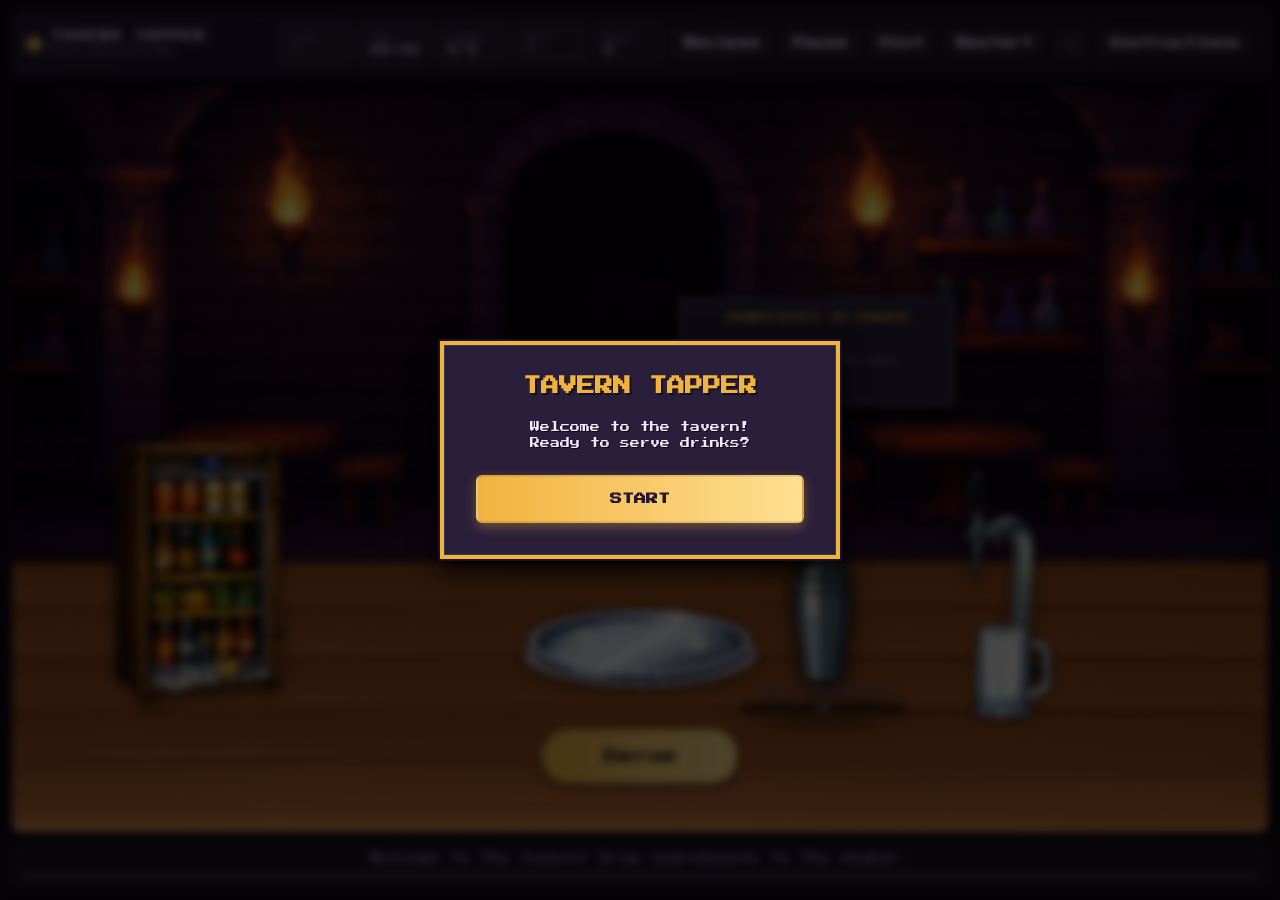
==== index.html @ f69bbafd "Ready to release - added button start" ====
<!doctype html>
<html lang="en">
<head>
  <meta charset="UTF-8">
  <meta name="viewport" content="width=device-width, initial-scale=1.0, maximum-scale=1.0, user-scalable=no, viewport-fit=cover">
  <meta name="theme-color" content="#1b1424">
  <meta name="apple-mobile-web-app-capable" content="yes">
  <meta name="apple-mobile-web-app-status-bar-style" content="black-translucent">
  <meta name="mobile-web-app-capable" content="yes">
  <meta name="apple-mobile-web-app-title" content="Tavern Tapper">
  <title>Tavern Tapper</title>
  <link rel="icon" type="image/png" href="./src/assets/icons/EmptyPintOfBeer.png">
  <link rel="manifest" href="./manifest.webmanifest">
  <link rel="stylesheet" href="./src/css/style.css">
</head>
<body>
  <!-- Správa o otočení obrazovky pre mobilné zariadenia -->
  <div class="orientation-message" id="orientation-message">
    <div class="orientation-message__content">
      <div class="orientation-message__icon">📱</div>
      <div class="orientation-message__text">Please rotate your device to landscape mode</div>
      <div class="orientation-message__subtext">This game is best played in landscape orientation</div>
    </div>
  </div>

  <div class="page">
    <header class="topbar">
      <div class="brand">
        <div class="brand__dot"></div>
        <div>
          <div class="brand__title">Tavern Tapper</div>
          <div class="brand__subtitle">Pixel bar rush PWA</div>
        </div>
      </div>
      <nav class="hud">
        <div class="hud__item">
          <div class="label">Level</div>
          <div id="hud-level" class="value">-</div>
        </div>
        <div class="hud__item">
          <div class="label">Time</div>
          <div id="hud-time" class="value">00:00</div>
        </div>
        <div class="hud__item">
          <div class="label">Orders</div>
          <div id="hud-orders" class="value">0/0</div>
        </div>
        <div class="hud__item">
          <div class="label">Best</div>
          <div id="hud-best" class="value">—</div>
        </div>
        <div class="hud__item">
          <div class="label">Runs</div>
          <div id="hud-runs" class="value">0</div>
        </div>
        <button id="btn-recipes" class="btn btn--ghost">Recipes</button>
        <button id="btn-pause" class="btn btn--ghost">Pause</button>
        <button id="btn-hint" class="btn btn--ghost">Hint</button>
        <button id="btn-reset" class="btn btn--ghost">Restart</button>
        <button id="btn-fullscreen" class="btn btn--ghost" title="Toggle Fullscreen">⛶</button>
        <button id="btn-instructions" class="btn btn--ghost">Instructions</button>
      </nav>
    </header>

    <main class="game-area">
      <!-- Tavern - hlavná herná scéna -->
      <section class="tavern">
        <div class="tavern__background" id="tavern-bg">
        </div>

        <!-- Vnútorná vrstva s pevnou veľkosťou (1280x720), škáluje sa podľa okna -->
        <div class="tavern__content">
          <div class="visitors" id="visitors-container">
          </div>

          <div class="bar-fridge-container">
            <img src="./src/assets/icons/barfridge.png" alt="Bar fridge" class="bar-fridge__icon" id="bar-fridge" draggable="false">
          </div>

          <div class="tray-container">
            <img src="./src/assets/icons/server.png" alt="Serving tray" class="tray__icon" id="serving-tray" draggable="false">
            <img src="" alt="" class="tray__drink" id="tray-drink" style="display:none" draggable="false">
          </div>

          <div class="shaker-container">
            <div class="shaker" id="shaker" 
                 ondrop="event.preventDefault(); handleDrop(event)" 
                 ondragover="event.preventDefault()"
                 draggable="false">
              <img src="./src/assets/icons/Shaker.png" alt="Shaker" class="shaker__icon" id="shaker-icon">
              <div class="shaker__label">Drop ingredients</div>
              <div class="shake-progress">
                <div class="shake-progress__bar" id="shake-progress-bar"></div>
                <div class="shake-progress__label" id="shake-progress-label">0%</div>
              </div>
            </div>
          </div>

          <div class="shaker-ingredients-panel" id="shaker-ingredients-panel">
            <div class="shaker-ingredients-panel__title">Ingredients in Shaker</div>
            <div class="shaker-ingredients-panel__content" id="shaker-content">
              <div class="shaker-ingredients-panel__empty">Drop ingredients here</div>
            </div>
          </div>

          <div class="beer-tap-container">
            <img src="./src/assets/icons/beerTap.png" alt="Beer tap" class="beer-tap__icon" id="beer-tap" draggable="false">
          </div>

          <div class="beer-glass-start">
            <img src="./src/assets/icons/EmptyPintOfBeer.png" alt="Beer glass" class="beer-tap__glass" id="beer-glass" data-state="empty">
          </div>

          <div class="controls-on-table">
            <button id="btn-serve" class="btn btn--primary controls-on-table__serve">Serve</button>
          </div>
        </div>
      </section>

      <!-- Modálne okno menu chladničky -->
      <div class="fridge-menu" id="fridge-menu" style="display: none;">
        <div class="fridge-menu__overlay"></div>
        <div class="fridge-menu__content">
          <div class="fridge-menu__header">
            <h2 class="fridge-menu__title">Bar Fridge</h2>
            <button class="fridge-menu__close" id="fridge-menu-close">×</button>
          </div>
          <div class="fridge-menu__grid" id="fridge-menu-grid">
          </div>
        </div>
      </div>

      <!-- Modálne okno receptov -->
      <div class="recipes-menu" id="recipes-menu" style="display: none;">
        <div class="recipes-menu__overlay"></div>
        <div class="recipes-menu__content">
          <div class="recipes-menu__header">
            <h2 class="recipes-menu__title">COCKTAIL RECIPES</h2>
            <button class="recipes-menu__close" id="recipes-menu-close">×</button>
          </div>
          <div class="recipes-menu__body">
            <div class="recipes-menu__list" id="recipes-menu-list">
            </div>
          </div>
        </div>
      </div>

      <!-- Modálne okno menu pauzy -->
      <div class="pause-menu" id="pause-menu" style="display: none;">
        <div class="pause-menu__overlay"></div>
        <div class="pause-menu__content">
          <div class="pause-menu__header">
            <h2 class="pause-menu__title">PAUSE MENU</h2>
            <button class="pause-menu__close" id="pause-menu-close">×</button>
          </div>
          <div class="pause-menu__body">
            <div class="pause-menu__section">
              <h3 class="pause-menu__section-title">Select Level</h3>
              <div class="pause-menu__levels" id="pause-menu-levels">
              </div>
            </div>
            <div class="pause-menu__actions">
              <button class="btn btn--primary" id="pause-menu-restart">Restart Level</button>
              <button class="btn btn--ghost" id="pause-menu-resume">Resume</button>
              <button class="btn btn--ghost" id="pause-menu-instructions">Instructions</button>
            </div>
          </div>
        </div>
      </div>

      <!-- Modálne okno víťazstva -->
      <div class="win-menu" id="win-menu" style="display: none;">
        <div class="win-menu__overlay"></div>
        <div class="win-menu__content">
          <div class="win-menu__header">
            <h2 class="win-menu__title">🎉 YOU WON!</h2>
          </div>
          <div class="win-menu__body">
            <div class="win-menu__message" id="win-menu-message">
              Total time: <span id="win-menu-time">00:00</span>
            </div>
            <div class="win-menu__actions">
              <button class="btn btn--primary" id="win-menu-restart">Restart</button>
            </div>
          </div>
        </div>
      </div>

      <!-- Modálne okno prehry -->
      <div class="lose-menu" id="lose-menu" style="display: none;">
        <div class="lose-menu__overlay"></div>
        <div class="lose-menu__content">
          <div class="lose-menu__header">
            <h2 class="lose-menu__title">💀 YOU LOST</h2>
          </div>
          <div class="lose-menu__body">
            <div class="lose-menu__message">
              Time's up! You didn't complete the level in time.
            </div>
            <div class="lose-menu__actions">
              <button class="btn btn--primary" id="lose-menu-restart">Restart</button>
            </div>
          </div>
        </div>
      </div>

      <!-- Modálne okno Start -->
      <div class="start-menu" id="start-menu" style="display: block;">
        <div class="start-menu__overlay"></div>
        <div class="start-menu__content">
          <div class="start-menu__header">
            <h2 class="start-menu__title" id="start-menu-title">TAVERN TAPPER</h2>
          </div>
          <div class="start-menu__body">
            <div class="start-menu__message" id="start-menu-message">
              Welcome to the tavern!<br>
              Ready to serve drinks?
            </div>
            <div class="start-menu__actions" id="start-menu-actions">
              <button class="btn btn--primary" id="start-menu-start">START</button>
            </div>
          </div>
        </div>
      </div>

      <!-- Modálne okno inštrukcií -->
      <div class="instructions-menu" id="instructions-menu" style="display: none;">
        <div class="instructions-menu__overlay"></div>
        <div class="instructions-menu__content">
          <div class="instructions-menu__header">
            <h2 class="instructions-menu__title">INSTRUCTIONS</h2>
            <button class="instructions-menu__close" id="instructions-menu-close">×</button>
          </div>
          <div class="instructions-menu__body">
            <div class="instructions-menu__section">
              <h3 class="instructions-menu__section-title">Game Description</h3>
              <p class="instructions-menu__text">
                Tavern Tapper is a pixel-art bartending game where you play as a bartender serving drinks to customers. 
                Your goal is to complete orders by mixing cocktails, pouring beer, and serving drinks within the time limit. 
                The game features multiple levels with increasing difficulty, each requiring you to serve a certain number of drinks.
              </p>
              <p class="instructions-menu__text">
                You'll progress through three levels per run: starting with difficulty 1, then difficulty 2, and finally difficulty 3. 
                Complete all three levels to win the game!
              </p>
            </div>
            
            <div class="instructions-menu__section">
              <h3 class="instructions-menu__section-title">How to Play</h3>
              
              <h4 class="instructions-menu__subsection-title">Basic Controls:</h4>
              <ul class="instructions-menu__list">
                <li><strong>Fridge:</strong> Click the fridge icon to open the ingredients menu</li>
                <li><strong>Add Ingredients:</strong> Click on an ingredient to add it to the shaker, or drag it to the shaker</li>
                <li><strong>Shake:</strong> Drag the shaker around to shake it. The speed and rotation change based on your movement</li>
                <li><strong>Serve:</strong> Click the "Serve" button when the drink is ready</li>
                <li><strong>Beer:</strong> Click the beer tap to fill the glass, then drag it to the tray</li>
                <li><strong>Hint:</strong> Click the "Hint" button to see a hint. Click again quickly to see the solution</li>
                <li><strong>Pause:</strong> Click "Pause" to pause the game and access the menu</li>
                <li><strong>Restart:</strong> Click "Restart" to start a new game from the beginning</li>
              </ul>
              
              <h4 class="instructions-menu__subsection-title">Game Mechanics:</h4>
              <ul class="instructions-menu__list">
                <li>Each level has a time limit and a target number of drinks to serve</li>
                <li>Customers will appear with orders. Complete their orders to progress</li>
                <li>For cocktails: Add ingredients to the shaker, shake it, then serve</li>
                <li>For beer: Fill the glass from the tap and place it on the serving tray</li>
                <li>Your best time for each level is tracked and displayed</li>
              </ul>
            </div>
            
            <div class="instructions-menu__section">
              <h3 class="instructions-menu__section-title">📱 Mobile Instructions</h3>
              <p class="instructions-menu__text">
                On mobile devices, you can tap and drag ingredients and the shaker just like on desktop. 
                The game is fully touch-optimized. Use your finger to drag the shaker around to shake cocktails, 
                and tap ingredients to add them to the shaker. All controls work with touch gestures.
              </p>
            </div>
            
            <div class="instructions-menu__section">
              <h3 class="instructions-menu__section-title">Tips & Strategies</h3>
              <ul class="instructions-menu__list">
                <li>Read the hints carefully - they tell you what ingredients are needed</li>
                <li>Shake the shaker vigorously for better results</li>
                <li>Pay attention to the order details in the speech bubble</li>
                <li>Use the "Recipes" button to see all available cocktail recipes</li>
                <li>Manage your time wisely - each level has a time limit</li>
                <li>Practice makes perfect - try to beat your best time!</li>
              </ul>
            </div>
            
            <div class="instructions-menu__section">
              <h3 class="instructions-menu__section-title">Game Menu</h3>
              <p class="instructions-menu__text">
                You can access the game menu at any time by clicking the "Pause" button. From the menu, you can:
              </p>
              <ul class="instructions-menu__list">
                <li>Select different levels to play</li>
                <li>Restart the current level</li>
                <li>Resume the game</li>
              </ul>
              <p class="instructions-menu__text">
                You can also restart the entire game at any time using the "Restart" button in the top bar, 
                which will start a new run from difficulty 1.
              </p>
            </div>
          </div>
        </div>
      </div>

      <!-- Status bar -->
      <div class="status-bar">
        <div class="status" id="status-line">Welcome to the tavern! Drag ingredients to the shaker.</div>
        <div class="progress">
          <div class="progress__bar" id="fill-progress" style="width:0%"></div>
        </div>
      </div>
    </main>

    <!-- Informačný panel (skrytý v hre, viditeľný pri tlači) -->
    <aside class="info-panel print-only">
      <h2>How to play</h2>
      <p>Drag ingredients from the table to the shaker. Shake the shaker to mix. Follow the orders shown in speech bubbles above customers. Rotate garnishes with R key or double tap. Adjust pour speed with the slider. Serve correct drinks before time runs out!</p>
      <p class="note">Touch tips: tap-and-hold to grab, shake button to mix, swipe on slider to change speed.</p>
      <div class="stats">
        <div>Runs played: <span id="stat-runs">0</span></div>
        <div>Unique tasks in cycle: <span id="stat-unique">0</span></div>
      </div>
    </aside>
  </div>

  <!-- Šablóny pre dynamické prvky -->
  <template id="visitor-template">
    <div class="visitor" style="left: 0; top: 0;">
      <div class="speech-bubble" data-order-id="">
        <div class="speech-bubble__content">
          <div class="speech-bubble__title"></div>
          <div class="speech-bubble__hint"></div>
          <div class="speech-bubble__timer"></div>
        </div>
      </div>
      <div class="visitor__avatar">
        <img class="visitor__img" src="" alt="">
      </div>
    </div>
  </template>

  <template id="ingredient-chip">
    <div class="ingredient-on-table" draggable="true">
    </div>
  </template>

  <audio id="background-music" loop preload="auto">
    <source src="./src/assets/background-music.mp3" type="audio/mpeg">
  </audio>

  <script type="module" src="./src/js/main.js"></script>
  <script>
    if ('serviceWorker' in navigator) {
      window.addEventListener('load', () => {
        navigator.serviceWorker.register('./service-worker.js');
      });
    }
  </script>
</body>
</html>
---- src/css/style.css ----
@import url('https://fonts.googleapis.com/css2?family=Press+Start+2P&family=Inter:wght@400;600&display=swap');

html, body {
  height: 100%;
  margin: 0;
  padding: 0;
  overflow: hidden;
  -webkit-overflow-scrolling: touch;
  touch-action: manipulation;
  position: fixed;
  width: 100%;
  height: 100%;
}

html:fullscreen,
html:-webkit-full-screen,
html:-moz-full-screen,
html:-ms-fullscreen {
  width: 100%;
  height: 100%;
  overflow: hidden;
}

body:fullscreen,
body:-webkit-full-screen,
body:-moz-full-screen,
body:-ms-fullscreen {
  width: 100%;
  height: 100%;
  overflow: hidden;
}

:root {
  --bg: #0f0a14;
  --panel: #1b1424;
  --accent: #f1b33f;
  --accent-2: #6dd3ff;
  --text: #f3e6ff;
  --muted: #9c88b8;
  --danger: #ff6b7a;
  --success: #7bd88f;
  --border: rgba(255,255,255,0.08);
  color-scheme: dark;
}

* { 
  box-sizing: border-box;
  -webkit-tap-highlight-color: transparent;
}

*:not(input):not(textarea) {
  user-select: none;
  -webkit-user-select: none;
  -moz-user-select: none;
  -ms-user-select: none;
}

body {
  margin: 0;
  font-family: 'Inter', system-ui, -apple-system, sans-serif;
  color: var(--text);
  background-color: var(--bg);
  min-height: 100vh;
  position: relative;
  overflow-x: hidden;
}

.page {
  max-width: 100vw;
  margin: 0;
  padding: 12px;
  min-height: 100vh;
  max-height: 100vh;
  display: flex;
  flex-direction: column;
  overflow: hidden;
}

.topbar {
  display: flex;
  justify-content: space-between;
  align-items: center;
  gap: 12px;
  padding: 10px 14px;
  background: linear-gradient(90deg, #24182f, #1a1222);
  border: 2px solid var(--border);
  border-radius: 8px;
  box-shadow: 0 4px 12px rgba(0,0,0,0.5);
  margin-bottom: 12px;
  flex-wrap: wrap;
  z-index: 100;
  position: relative;
}

.brand {
  display: flex;
  align-items: center;
  gap: 10px;
  font-family: 'Press Start 2P', cursive;
  font-size: 11px;
  text-transform: uppercase;
  letter-spacing: 1px;
}

.brand__dot {
  width: 12px;
  height: 12px;
  background: linear-gradient(145deg, var(--accent), #ffdf91);
  box-shadow: 0 0 8px rgba(241, 179, 63, 0.9);
  border-radius: 3px;
  image-rendering: pixelated;
}

.brand__subtitle {
  font-family: 'Inter', sans-serif;
  font-size: 10px;
  color: var(--muted);
  margin-top: 2px;
}

.hud {
  display: flex;
  align-items: center;
  gap: 8px;
  flex-wrap: wrap;
}

.hud__item {
  padding: 6px 8px;
  background: rgba(255,255,255,0.04);
  border: 2px solid var(--border);
  border-radius: 6px;
  min-width: 70px;
}

.label {
  font-size: 9px;
  color: var(--muted);
  text-transform: uppercase;
}

.value {
  font-family: 'Press Start 2P', cursive;
  font-size: 10px;
  margin-top: 2px;
}

.btn {
  border: 2px solid var(--border);
  background: rgba(255,255,255,0.06);
  color: var(--text);
  padding: 6px 10px;
  border-radius: 6px;
  cursor: pointer;
  font-weight: 600;
  font-size: 11px;
  transition: transform 100ms ease, box-shadow 100ms ease, border 100ms ease;
  image-rendering: pixelated;
  font-family: 'Press Start 2P', cursive;
}

.btn:hover { transform: translateY(-1px); border-color: rgba(241,179,63,0.6); }
.btn:active { transform: translateY(0); }

.btn--primary {
  background: linear-gradient(90deg, #f1b33f, #ffdf91);
  color: #24182f;
  border-color: rgba(0,0,0,0.1);
  box-shadow: 0 4px 12px rgba(241, 179, 63, 0.35);
}

.btn--ghost {
  background: rgba(255,255,255,0.04);
}

.btn--small {
  padding: 4px 8px;
  font-size: 9px;
}

/* Herná oblasť */
.game-area {
  flex: 1;
  display: flex;
  flex-direction: column;
  gap: 12px;
  min-height: 0;
  overflow: hidden;
}

/* Tavern - hlavný kontajner, obsahuje hernú scénu */
.tavern {
  position: relative;
  min-height: 500px;
  background: transparent;
  border-radius: 8px;
  overflow: hidden;
  flex: 1;
  width: 100%;
  max-width: 100%;
  min-height: 0;
  display: flex;
  justify-content: center;
  align-items: flex-start;
}

/* Vnútorná vrstva s pevnou veľkosťou hry (1280x720), ktorá sa škáluje podľa okna */
.tavern__content {
  position: absolute;
  top: 0;
  left: 50%;
  width: 1280px;
  height: 720px;
  transform: translateX(-50%) scale(1);
  transform-origin: top center;
  z-index: 5;
}

.tavern__background {
  position: absolute;
  inset: 0;
  background-image: url('../assets/background/tavern-bg.png');
  background-size: cover;
  background-position: center;
  opacity: 1;
  z-index: 0;
  border-radius: 8px;
  background-repeat: no-repeat;
}


/* Návštevníci s dialógovými oknami */
.visitors {
  position: relative;
  z-index: 5;
  display: flex;
  justify-content: space-around;
  align-items: flex-start;
  padding: 20px;
  height: 100%;
  min-height: 200px;
}

.visitor {
  position: absolute;
  display: flex;
  flex-direction: column;
  align-items: center;
  gap: 8px;
  left: 50% !important;
  animation: visitor-enter 1.2s ease-out forwards;
  max-width: 100%;
  box-sizing: border-box;
  transform-origin: center bottom;
  overflow: visible;
}

@media (max-width: 768px) {
  .visitor {
    animation: visitor-enter-mobile 1.2s ease-out forwards;
  }
  
  .visitor[style*="transform"]:not([data-animating="true"]) {
    animation: none;
  }
}

.visitor__avatar {
  margin-top: 6px;
  order: 2;
}

.visitor .speech-bubble {
  position: absolute;
  bottom: auto;
  left: auto;
  transform: none;
  order: 1;
}

.visitor__img {
  width: clamp(200px, 25vw, 380px);
  height: clamp(200px, 25vw, 380px);
  max-width: 100%;
  max-height: 100%;
  object-fit: contain;
  image-rendering: pixelated;
  image-rendering: -moz-crisp-edges;
  image-rendering: crisp-edges;
  filter: drop-shadow(0 6px 12px rgba(0,0,0,0.8));
}

@keyframes visitor-enter {
  from {
    opacity: 0.2;
    transform: translateX(-50%) translateY(-100%) scale(0.3);
    filter: brightness(0.2);
  }
  to {
    opacity: 1;
    transform: translateX(-50%) translateY(0) scale(1);
    filter: brightness(1);
  }
}

@keyframes visitor-enter-mobile {
  from {
    opacity: 0.2;
    transform: translateX(-50%) translateY(-100%) scale(0.3);
    filter: brightness(0.2);
  }
  to {
    opacity: 1;
    transform: translateX(-50%) translateY(0) scale(1);
    filter: brightness(1);
  }
}

/* Dialógové okno s objednávkou */
.speech-bubble {
  position: absolute;
  bottom: 70%;
  left: 10%;
  right: auto;
  transform: none;
  background: #2a1f3a;
  border: 3px solid #4a3f5a;
  border-radius: 0;
  padding: clamp(8px, 1.5vw, 12px);
  min-width: clamp(120px, 30vw, 280px);
  max-width: clamp(140px, 50vw, 400px);
  width: auto;
  box-shadow: 
    0 0 0 2px #1a1222,
    inset 0 0 0 1px rgba(255,255,255,0.1),
    0 8px 16px rgba(0,0,0,0.8);
  z-index: 20;
  image-rendering: pixelated;
  font-family: 'Press Start 2P', cursive;
  white-space: normal;
}

.speech-bubble__content {
  position: relative;
  z-index: 1;
}

.speech-bubble__title {
  font-size: clamp(5px, 1.2vw, 9px);
  color: var(--accent);
  text-align: center;
  margin-bottom: clamp(6px, 1.5vh, 10px);
  text-transform: uppercase;
  text-shadow: 2px 2px 0 rgba(0,0,0,0.5);
}

.speech-bubble__hint {
  color: var(--muted);
  font-size: clamp(4px, 1vw, 7px);
  text-align: center;
  margin-bottom: clamp(4px, 1vh, 8px);
  line-height: 1.4;
}

.speech-bubble__timer {
  display: none;
  font-size: clamp(4px, 1vw, 7px);
  color: var(--danger);
  text-align: center;
  margin-top: clamp(4px, 1vh, 8px);
  padding-top: clamp(4px, 1vh, 8px);
  border-top: 1px solid rgba(255,255,255,0.1);
  line-height: 1.4;
  text-shadow: 1px 1px 0 rgba(0,0,0,0.5);
}

.speech-bubble.active {
  border-color: var(--accent);
  box-shadow: 
    0 0 0 2px #1a1222,
    inset 0 0 0 1px rgba(241,179,63,0.2),
    0 0 16px rgba(241, 179, 63, 0.5),
    0 6px 12px rgba(0,0,0,0.7);
  animation: pulse 1.5s ease-in-out infinite;
}

.speech-bubble.served {
  border-color: var(--success);
  opacity: 0.7;
}

.speech-bubble.expired {
  border-color: var(--danger);
  opacity: 0.5;
}

@keyframes pulse {
  0%, 100% { transform: scale(1); }
  50% { transform: scale(1.03); }
}

.ingredients-on-table {
  display: none;
}

/* Chladnička na bare */
.bar-fridge-container {
  position: absolute;
  bottom: 60px;
  left: 80px;
  z-index: 15;
  cursor: pointer;
  transition: transform 150ms ease;
}

.bar-fridge-container:hover {
  transform: scale(1.05);
}

.bar-fridge__icon {
  width: clamp(80px, 18vw, 220px);
  height: auto;
  image-rendering: pixelated;
  image-rendering: -moz-crisp-edges;
  image-rendering: crisp-edges;
  filter: drop-shadow(0 4px 8px rgba(0,0,0,0.6));
}

/* Modálne okno menu chladničky */
.fridge-menu {
  position: fixed;
  inset: 0;
  z-index: 1000;
  display: none;
  pointer-events: none;
}

.fridge-menu__overlay {
  position: absolute;
  top: 0;
  left: 0;
  width: 500px;
  height: 100%;
  background: rgba(0, 0, 0, 0.3);
  backdrop-filter: none;
  pointer-events: auto;
}

.fridge-menu__content {
  position: absolute;
  top: 50%;
  left: 40px;
  transform: translateY(-50%);
  background: #2a1f3a;
  border: 4px solid #4a3f5a;
  border-radius: 0;
  padding: 16px;
  width: 400px;
  max-height: 75vh;
  overflow-y: auto;
  overflow-x: visible;
  box-shadow: 
    0 0 0 2px #1a1222,
    inset 0 0 0 1px rgba(255,255,255,0.1),
    0 12px 24px rgba(0,0,0,0.9);
  image-rendering: pixelated;
  font-family: 'Press Start 2P', cursive;
  pointer-events: auto;
}

.fridge-menu__header {
  display: flex;
  justify-content: space-between;
  align-items: center;
  margin-bottom: 20px;
  padding-bottom: 12px;
  border-bottom: 3px solid #4a3f5a;
}

.fridge-menu__title {
  font-size: 14px;
  color: var(--accent);
  text-transform: uppercase;
  text-shadow: 2px 2px 0 rgba(0,0,0,0.5);
  margin: 0;
}

.fridge-menu__close {
  width: 32px;
  height: 32px;
  background: var(--danger);
  border: 2px solid #1a1222;
  border-radius: 0;
  color: white;
  font-size: 20px;
  font-family: 'Press Start 2P', cursive;
  cursor: pointer;
  display: flex;
  align-items: center;
  justify-content: center;
  transition: transform 100ms ease;
}

.fridge-menu__close:hover {
  transform: scale(1.1);
}

.fridge-menu__grid {
  display: grid;
  grid-template-columns: repeat(2, 1fr);
  gap: 12px;
  padding: 10px 0;
}

.fridge-menu__item {
  display: flex;
  flex-direction: column;
  align-items: center;
  gap: 6px;
  padding: 10px;
  background: rgba(0,0,0,0.4);
  border: 2px solid rgba(255,255,255,0.1);
  border-radius: 4px;
  cursor: grab;
  transition: transform 150ms ease, border-color 150ms ease;
  image-rendering: pixelated;
}

.fridge-menu__item:hover {
  transform: translateY(-4px) scale(1.05);
  border-color: rgba(241,179,63,0.6);
  background: rgba(0,0,0,0.6);
}

.fridge-menu__item:active {
  cursor: grabbing;
}

.fridge-menu__item.dragging {
  z-index: 3000 !important;
  opacity: 0.9;
  transform: scale(1.1);
  filter: drop-shadow(0 8px 16px rgba(0,0,0,0.8));
  will-change: transform, left, top;
}

.fridge-menu__item img {
  width: 56px;
  height: 56px;
  object-fit: contain;
  image-rendering: pixelated;
  image-rendering: -moz-crisp-edges;
  image-rendering: crisp-edges;
  filter: drop-shadow(0 2px 4px rgba(0,0,0,0.6));
  pointer-events: none;
}

.fridge-menu__item-label {
  font-size: 8px;
  color: var(--text);
  text-align: center;
  text-shadow: 1px 1px 0 rgba(0,0,0,0.9);
  line-height: 1.3;
}

/* Modálne okno menu pauzy */
.pause-menu {
  position: fixed;
  inset: 0;
  z-index: 2000;
  display: none;
  pointer-events: none;
}

.pause-menu__overlay {
  position: absolute;
  inset: 0;
  background: rgba(0, 0, 0, 0.7);
  backdrop-filter: blur(4px);
  pointer-events: auto;
}

.pause-menu__content {
  position: absolute;
  top: 50%;
  left: 50%;
  transform: translate(-50%, -50%);
  background: #2a1f3a;
  border: 4px solid #4a3f5a;
  border-radius: 0;
  padding: 24px;
  min-width: 500px;
  max-width: 600px;
  max-height: 80vh;
  overflow-y: auto;
  box-shadow: 
    0 0 0 2px #1a1222,
    inset 0 0 0 1px rgba(255,255,255,0.1),
    0 12px 24px rgba(0,0,0,0.9);
  image-rendering: pixelated;
  font-family: 'Press Start 2P', cursive;
  pointer-events: auto;
}

.pause-menu__header {
  display: flex;
  justify-content: space-between;
  align-items: center;
  margin-bottom: 20px;
  padding-bottom: 12px;
  border-bottom: 3px solid #4a3f5a;
}

.pause-menu__title {
  font-size: 16px;
  color: var(--accent);
  text-transform: uppercase;
  text-shadow: 2px 2px 0 rgba(0,0,0,0.5);
  margin: 0;
}

.pause-menu__close {
  width: 32px;
  height: 32px;
  background: var(--danger);
  border: 2px solid #1a1222;
  border-radius: 0;
  color: white;
  font-size: 20px;
  font-family: 'Press Start 2P', cursive;
  cursor: pointer;
  display: flex;
  align-items: center;
  justify-content: center;
  transition: transform 100ms ease;
}

.pause-menu__close:hover {
  transform: scale(1.1);
}

.pause-menu__body {
  display: flex;
  flex-direction: column;
  gap: 24px;
}

.pause-menu__section {
  display: flex;
  flex-direction: column;
  gap: 12px;
}

.pause-menu__section-title {
  font-size: 10px;
  color: var(--muted);
  text-transform: uppercase;
  margin: 0;
  text-shadow: 1px 1px 0 rgba(0,0,0,0.5);
}

.pause-menu__levels {
  display: flex;
  flex-direction: column;
  gap: 8px;
  max-height: 300px;
  overflow-y: auto;
  padding-right: 8px;
}

.pause-menu__level-btn {
  padding: 10px 16px;
  background: rgba(0,0,0,0.4);
  border: 2px solid rgba(255,255,255,0.1);
  border-radius: 0;
  color: var(--text);
  font-family: 'Press Start 2P', cursive;
  font-size: 9px;
  text-align: left;
  cursor: pointer;
  transition: transform 150ms ease, border-color 150ms ease, background 150ms ease;
  text-shadow: 1px 1px 0 rgba(0,0,0,0.8);
}

.pause-menu__level-btn:hover {
  transform: translateX(4px);
  border-color: rgba(241,179,63,0.6);
  background: rgba(0,0,0,0.6);
}

.pause-menu__level-btn--active {
  border-color: var(--accent);
  background: rgba(241,179,63,0.2);
  color: var(--accent);
}

.pause-menu__actions {
  display: flex;
  flex-direction: column;
  gap: 12px;
  padding-top: 12px;
  border-top: 2px solid rgba(255,255,255,0.1);
}

.pause-menu__actions .btn {
  width: 100%;
  padding: 12px;
  font-size: 10px;
}

/* Modálne okno víťazstva */
.win-menu {
  position: fixed;
  inset: 0;
  z-index: 2000;
  display: none;
  pointer-events: none;
}

.win-menu__overlay {
  position: absolute;
  inset: 0;
  background: rgba(0, 0, 0, 0.7);
  backdrop-filter: blur(4px);
  pointer-events: auto;
}

.win-menu__content {
  position: absolute;
  top: 50%;
  left: 50%;
  transform: translate(-50%, -50%);
  background: #2a1f3a;
  border: 4px solid var(--success);
  border-radius: 0;
  padding: 32px;
  min-width: 400px;
  max-width: 500px;
  box-shadow: 
    0 0 0 2px #1a1222,
    inset 0 0 0 1px rgba(255,255,255,0.1),
    0 12px 24px rgba(0,0,0,0.9);
  image-rendering: pixelated;
  font-family: 'Press Start 2P', cursive;
  pointer-events: auto;
  text-align: center;
}

.win-menu__header {
  margin-bottom: 24px;
}

.win-menu__title {
  font-size: 18px;
  color: var(--success);
  text-transform: uppercase;
  text-shadow: 2px 2px 0 rgba(0,0,0,0.5);
  margin: 0;
}

.win-menu__body {
  display: flex;
  flex-direction: column;
  gap: 24px;
}

.win-menu__message {
  font-size: 12px;
  color: var(--text);
  text-shadow: 1px 1px 0 rgba(0,0,0,0.8);
}

.win-menu__message span {
  color: var(--accent);
  font-size: 14px;
}

.win-menu__actions {
  display: flex;
  justify-content: center;
}

.win-menu__actions .btn {
  padding: 12px 32px;
  font-size: 10px;
}

/* Modálne okno prehry */
.lose-menu {
  position: fixed;
  inset: 0;
  z-index: 2000;
  display: none;
  pointer-events: none;
}

.lose-menu__overlay {
  position: absolute;
  inset: 0;
  background: rgba(0, 0, 0, 0.7);
  backdrop-filter: blur(4px);
  pointer-events: auto;
}

.lose-menu__content {
  position: absolute;
  top: 50%;
  left: 50%;
  transform: translate(-50%, -50%);
  background: #2a1f3a;
  border: 4px solid var(--danger);
  border-radius: 0;
  padding: 32px;
  min-width: 400px;
  max-width: 500px;
  box-shadow: 
    0 0 0 2px #1a1222,
    inset 0 0 0 1px rgba(255,255,255,0.1),
    0 12px 24px rgba(0,0,0,0.9);
  image-rendering: pixelated;
  font-family: 'Press Start 2P', cursive;
  pointer-events: auto;
  text-align: center;
}

.lose-menu__header {
  margin-bottom: 24px;
}

.lose-menu__title {
  font-size: 18px;
  color: var(--danger);
  text-transform: uppercase;
  text-shadow: 2px 2px 0 rgba(0,0,0,0.5);
  margin: 0;
}

.lose-menu__body {
  display: flex;
  flex-direction: column;
  gap: 24px;
}

.lose-menu__message {
  font-size: 10px;
  color: var(--text);
  text-shadow: 1px 1px 0 rgba(0,0,0,0.8);
  line-height: 1.6;
}

.lose-menu__actions {
  display: flex;
  justify-content: center;
}

.lose-menu__actions .btn {
  padding: 12px 32px;
  font-size: 10px;
}

/* Menu receptov */
.recipes-menu {
  position: fixed;
  inset: 0;
  z-index: 2000;
  display: none;
  pointer-events: none;
}

.recipes-menu__overlay {
  position: absolute;
  inset: 0;
  background: rgba(0, 0, 0, 0.7);
  backdrop-filter: blur(4px);
  pointer-events: auto;
}

.recipes-menu__content {
  position: absolute;
  top: 50%;
  left: 50%;
  transform: translate(-50%, -50%);
  background: #2a1f3a;
  border: 4px solid #4a3f5a;
  border-radius: 0;
  padding: 24px;
  min-width: 600px;
  max-width: 800px;
  max-height: 80vh;
  overflow-y: auto;
  pointer-events: auto;
  box-shadow: 0 8px 32px rgba(0,0,0,0.5);
}

.recipes-menu__header {
  display: flex;
  justify-content: space-between;
  align-items: center;
  margin-bottom: 20px;
  padding-bottom: 12px;
  border-bottom: 3px solid #4a3f5a;
}

.recipes-menu__title {
  font-size: 16px;
  color: var(--accent);
  text-transform: uppercase;
  text-shadow: 2px 2px 0 rgba(0,0,0,0.5);
  margin: 0;
}

.recipes-menu__close {
  width: 32px;
  height: 32px;
  background: var(--danger);
  border: 2px solid #1a1222;
  border-radius: 0;
  color: white;
  font-size: 20px;
  font-family: 'Press Start 2P', cursive;
  cursor: pointer;
  display: flex;
  align-items: center;
  justify-content: center;
  transition: transform 150ms ease;
}

.recipes-menu__close:hover {
  transform: scale(1.1);
}

.recipes-menu__body {
  display: flex;
  flex-direction: column;
  gap: 16px;
}

.recipes-menu__list {
  display: flex;
  flex-direction: column;
  gap: 16px;
}

.recipes-menu__item {
  background: rgba(0,0,0,0.4);
  border: 2px solid rgba(255,255,255,0.1);
  border-radius: 0;
  padding: 16px;
  display: flex;
  flex-direction: column;
  gap: 12px;
}

.recipes-menu__item-header {
  display: flex;
  align-items: center;
  gap: 16px;
}

.recipes-menu__item-image {
  width: 80px;
  height: 80px;
  object-fit: contain;
  border: 2px solid rgba(255,255,255,0.2);
  background: rgba(0,0,0,0.3);
  border-radius: 0;
  flex-shrink: 0;
}

.recipes-menu__item-info {
  flex: 1;
}

.recipes-menu__item-name {
  font-size: 12px;
  color: var(--accent);
  text-transform: uppercase;
  margin: 0 0 8px 0;
  text-shadow: 1px 1px 0 rgba(0,0,0,0.5);
}

.recipes-menu__item-hint {
  font-size: 8px;
  color: var(--muted);
  margin: 0;
  line-height: 1.4;
}

.recipes-menu__item-ingredients {
  display: flex;
  flex-direction: column;
  gap: 8px;
  margin-top: 8px;
}

.recipes-menu__item-ingredients-title {
  font-size: 9px;
  color: var(--muted);
  text-transform: uppercase;
  margin: 0;
}

.recipes-menu__item-ingredients-list {
  display: flex;
  flex-wrap: wrap;
  gap: 8px;
}

.recipes-menu__ingredient {
  display: flex;
  align-items: center;
  gap: 6px;
  background: rgba(0,0,0,0.5);
  border: 1px solid rgba(255,255,255,0.1);
  padding: 6px 10px;
  border-radius: 0;
}

.recipes-menu__ingredient-image {
  width: 24px;
  height: 24px;
  object-fit: contain;
}

.recipes-menu__ingredient-label {
  font-size: 7px;
  color: var(--text);
  font-family: 'Press Start 2P', cursive;
}

/* Modálne okno Start */
.start-menu {
  position: fixed;
  inset: 0;
  z-index: 2000;
  display: none;
  pointer-events: none;
}

.start-menu__overlay {
  position: absolute;
  inset: 0;
  background: rgba(0, 0, 0, 0.7);
  backdrop-filter: blur(4px);
  pointer-events: auto;
}

.start-menu__content {
  position: absolute;
  top: 50%;
  left: 50%;
  transform: translate(-50%, -50%);
  background: #2a1f3a;
  border: 4px solid var(--accent);
  border-radius: 0;
  padding: 32px;
  min-width: 400px;
  max-width: 500px;
  box-shadow: 
    0 0 0 2px #1a1222,
    inset 0 0 0 1px rgba(255,255,255,0.1),
    0 12px 24px rgba(0,0,0,0.9);
  image-rendering: pixelated;
  font-family: 'Press Start 2P', cursive;
  pointer-events: auto;
  text-align: center;
}

.start-menu__header {
  margin-bottom: 24px;
}

.start-menu__title {
  font-size: 18px;
  color: var(--accent);
  text-transform: uppercase;
  text-shadow: 2px 2px 0 rgba(0,0,0,0.5);
  margin: 0;
}

.start-menu__body {
  display: flex;
  flex-direction: column;
  gap: 24px;
}

.start-menu__message {
  font-size: 10px;
  color: var(--text);
  text-shadow: 1px 1px 0 rgba(0,0,0,0.8);
  line-height: 1.6;
}

.start-menu__actions {
  display: flex;
  flex-direction: column;
  gap: 12px;
  justify-content: center;
  align-items: center;
}

.start-menu__actions .btn {
  padding: 16px 48px;
  font-size: 12px;
  min-width: 200px;
  width: 100%;
}

/* Modálne okno inštrukcií */
.instructions-menu {
  position: fixed;
  inset: 0;
  z-index: 2000;
  display: none;
  pointer-events: none;
}

.instructions-menu__overlay {
  position: absolute;
  inset: 0;
  background: rgba(0, 0, 0, 0.7);
  backdrop-filter: blur(4px);
  pointer-events: auto;
}

.instructions-menu__content {
  position: absolute;
  top: 50%;
  left: 50%;
  transform: translate(-50%, -50%);
  background: #2a1f3a;
  border: 4px solid #4a3f5a;
  border-radius: 0;
  padding: 24px;
  min-width: 500px;
  max-width: 700px;
  max-height: 80vh;
  overflow-y: auto;
  pointer-events: auto;
  box-shadow: 0 8px 32px rgba(0,0,0,0.5);
}

.instructions-menu__header {
  display: flex;
  justify-content: space-between;
  align-items: center;
  margin-bottom: 20px;
  padding-bottom: 12px;
  border-bottom: 3px solid #4a3f5a;
}

.instructions-menu__title {
  font-size: 16px;
  color: var(--accent);
  text-transform: uppercase;
  text-shadow: 2px 2px 0 rgba(0,0,0,0.5);
  margin: 0;
}

.instructions-menu__close {
  width: 32px;
  height: 32px;
  background: var(--danger);
  border: 2px solid #1a1222;
  border-radius: 0;
  color: white;
  font-size: 20px;
  font-family: 'Press Start 2P', cursive;
  cursor: pointer;
  display: flex;
  align-items: center;
  justify-content: center;
  transition: transform 150ms ease;
}

.instructions-menu__close:hover {
  transform: scale(1.1);
}

.instructions-menu__body {
  display: flex;
  flex-direction: column;
  gap: 20px;
}

.instructions-menu__section {
  display: flex;
  flex-direction: column;
  gap: 12px;
}

.instructions-menu__section-title {
  font-size: 12px;
  color: var(--accent);
  text-transform: uppercase;
  margin: 0 0 12px 0;
  text-shadow: 1px 1px 0 rgba(0,0,0,0.5);
}

.instructions-menu__subsection-title {
  font-size: 10px;
  color: var(--accent);
  text-transform: uppercase;
  margin: 16px 0 10px 0;
  text-shadow: 1px 1px 0 rgba(0,0,0,0.5);
  font-family: 'Press Start 2P', cursive;
}

.instructions-menu__text {
  font-size: 9px;
  color: var(--text);
  line-height: 1.6;
  text-shadow: 1px 1px 0 rgba(0,0,0,0.8);
  margin: 0 0 12px 0;
}

.instructions-menu__list {
  font-size: 9px;
  color: var(--text);
  line-height: 1.8;
  text-shadow: 1px 1px 0 rgba(0,0,0,0.8);
  margin: 0 0 12px 0;
  padding-left: 20px;
  list-style-type: disc;
}

.instructions-menu__list li {
  margin-bottom: 8px;
}

.instructions-menu__list li strong {
  color: var(--accent);
  font-weight: normal;
}

.ingredients-on-table::-webkit-scrollbar {
  height: 8px;
}

.ingredients-on-table::-webkit-scrollbar-track {
  background: rgba(0,0,0,0.2);
  border-radius: 4px;
}

.ingredients-on-table::-webkit-scrollbar-thumb {
  background: rgba(241, 179, 63, 0.5);
  border-radius: 4px;
}

.ingredient-on-table {
  position: relative;
  display: flex;
  flex-direction: column;
  align-items: center;
  gap: 4px;
  cursor: grab;
  touch-action: none;
  transition: transform 100ms ease;
  image-rendering: pixelated;
  filter: drop-shadow(0 4px 8px rgba(0,0,0,0.6));
  -webkit-touch-callout: none;
}

.ingredient-on-table::before {
  content: '';
  position: absolute;
  bottom: -2px;
  left: 50%;
  transform: translateX(-50%);
  width: 80%;
  height: 4px;
  background: rgba(0,0,0,0.3);
  border-radius: 50%;
  filter: blur(2px);
  z-index: -1;
}

.ingredient-on-table:active { cursor: grabbing; }
.ingredient-on-table:hover { 
  transform: translateY(-6px) scale(1.1);
  filter: drop-shadow(0 6px 12px rgba(241, 179, 63, 0.4));
}
.ingredient-on-table.dragging { 
  opacity: 0.8; 
  transform: rotate(5deg) scale(1.15);
  z-index: 1000;
  filter: drop-shadow(0 8px 16px rgba(0,0,0,0.8));
}

.ingredient-on-table img {
  width: 64px;
  height: 64px;
  object-fit: contain;
  image-rendering: pixelated;
  image-rendering: -moz-crisp-edges;
  image-rendering: crisp-edges;
  filter: drop-shadow(0 4px 8px rgba(0,0,0,0.6));
  pointer-events: none;
  transition: transform 150ms ease;
}

.ingredient-on-table:hover img {
  transform: scale(1.1);
}

.ingredient-on-table .chip__label {
  font-size: 10px;
  text-align: center;
  font-family: 'Press Start 2P', cursive;
  color: var(--text);
  text-shadow: 2px 2px 0 rgba(0,0,0,0.9);
  background: rgba(0,0,0,0.75);
  padding: 4px 8px;
  border-radius: 4px;
  white-space: nowrap;
  border: 1px solid rgba(255,255,255,0.1);
}

/* Shaker na stole */
.shaker-container {
  position: absolute;
  bottom: 72px;
  left: 58%;
  z-index: 15;
  display: flex;
  flex-direction: column;
  align-items: center;
  gap: 14px;
  transition: transform 0.2s ease;
}

/* Tácka pre hotové nápoje v strede stola */
.tray-container {
  position: absolute;
  bottom: 42px;
  left: 50%;
  transform: translateX(-50%);
  z-index: 14;
  pointer-events: auto;
  width: 320px;
  height: 220px;
  display: flex;
  align-items: flex-end;
  justify-content: center;
}

.tray__icon {
  position: relative;
  width: 320px;
  height: auto;
  image-rendering: pixelated;
  image-rendering: -moz-crisp-edges;
  image-rendering: crisp-edges;
  filter: drop-shadow(0 4px 8px rgba(0,0,0,0.6));
}

.tray__drink {
  position: absolute;
  bottom: 70px;
  left: 50%;
  transform: translateX(-50%);
  width: 110px;
  height: auto;
  image-rendering: pixelated;
  image-rendering: -moz-crisp-edges;
  image-rendering: crisp-edges;
  filter: drop-shadow(0 4px 8px rgba(0,0,0,0.6));
}

.tray-container .beer-tap__glass {
  position: absolute;
  bottom: 40%;
  left: 50%;
  transform: translateX(-50%);
  z-index: 1;
}

/* Pivný kohútik vpravo na stole */
.beer-tap-container {
  position: absolute;
  bottom: 120px;
  right: 160px;
  z-index: 15;
  display: flex;
  flex-direction: column;
  align-items: center;
  gap: 8px;
}

.beer-tap-container .beer-tap__glass {
  position: absolute;
  bottom: -10px;
  left: 50%;
  transform: translateX(-50%);
}

.beer-tap__icon {
  width: 210px;
  height: auto;
  image-rendering: pixelated;
  image-rendering: -moz-crisp-edges;
  image-rendering: crisp-edges;
  filter: drop-shadow(0 4px 8px rgba(0,0,0,0.7));
  cursor: pointer;
}

.beer-tap__glass {
  width: 80px;
  height: 100px;
  object-fit: contain;
  image-rendering: pixelated;
  filter: drop-shadow(0 3px 6px rgba(0,0,0,0.6));
  cursor: grab;
  touch-action: none;
  -webkit-touch-callout: none;
}

.beer-tap__glass[data-state="shandy"] {
  width: 90px;
  height: 110px;
}

.beer-tap__glass.dragging {
  opacity: 0.8;
}

.beer-glass-start {
  position: absolute;
  bottom: 70px;
  right: 220px;
  z-index: 15;
}

.shaker {
  position: relative;
  width: 170px;
  height: 200px;
  display: flex;
  flex-direction: column;
  align-items: center;
  justify-content: center;
  cursor: grab;
  transition: transform 200ms ease;
  user-select: none;
  -webkit-user-select: none;
  touch-action: none;
  -webkit-touch-callout: none;
  filter: drop-shadow(0 4px 8px rgba(0,0,0,0.6));
}

.shaker::before {
  content: '';
  position: absolute;
  bottom: -4px;
  left: 50%;
  transform: translateX(-50%);
  width: 70%;
  height: 6px;
  background: rgba(0,0,0,0.4);
  border-radius: 50%;
  filter: blur(3px);
  z-index: -1;
}

.shaker:active {
  cursor: grabbing;
}

.shaker:hover {
  transform: scale(1.05);
}

.shaker.dragging {
  cursor: grabbing;
  z-index: 1000;
  transform: scale(1.1) rotate(5deg);
}

.shaker.drag-over {
  transform: scale(1.1);
  filter: drop-shadow(0 0 12px rgba(241, 179, 63, 0.8));
}

.shaker__icon {
  width: 150px;
  height: 150px;
  object-fit: contain;
  image-rendering: pixelated;
  image-rendering: -moz-crisp-edges;
  image-rendering: crisp-edges;
  filter: drop-shadow(0 4px 8px rgba(0,0,0,0.6));
  pointer-events: none;
  transition: transform 200ms ease;
}

.shaker.shaking .shaker__icon {
  animation: shake 0.15s ease-in-out infinite;
}

.shake-progress {
  width: 100%;
  height: 12px;
  background: rgba(0,0,0,0.5);
  border: 2px solid var(--border);
  border-radius: 6px;
  overflow: hidden;
  margin-top: 8px;
  position: relative;
}

.shake-progress__bar {
  height: 100%;
  background: linear-gradient(90deg, #6dd3ff, #a187ff, #f1b33f);
  width: 0%;
  transition: width 50ms linear;
  box-shadow: 0 0 8px rgba(109, 211, 255, 0.6);
}

.shake-progress__label {
  position: absolute;
  top: 50%;
  left: 50%;
  transform: translate(-50%, -50%);
  font-family: 'Press Start 2P', cursive;
  font-size: 7px;
  color: var(--text);
  text-shadow: 1px 1px 0 rgba(0,0,0,0.8);
  z-index: 1;
}

@keyframes shake {
  0%, 100% { transform: translateX(0) rotate(0deg); }
  25% { transform: translateX(-4px) rotate(-5deg); }
  75% { transform: translateX(4px) rotate(5deg); }
}

.shaker__label {
  font-size: 8px;
  color: var(--muted);
  text-align: center;
  font-family: 'Press Start 2P', cursive;
  margin-top: 4px;
  text-shadow: 1px 1px 0 rgba(0,0,0,0.8);
}

/* Okno ingrediencií v shakeri */
.shaker-ingredients-panel {
  position: absolute;
  bottom: 55%;
  right: 25%;
  left: auto;
  transform: none;
  background: #2a1f3a;
  border: 3px solid #4a3f5a;
  border-radius: 0;
  padding: 12px;
  min-width: 280px;
  max-width: 400px;
  box-shadow: 
    0 0 0 2px #1a1222,
    inset 0 0 0 1px rgba(255,255,255,0.1),
    0 8px 16px rgba(0,0,0,0.8);
  z-index: 20;
  image-rendering: pixelated;
  font-family: 'Press Start 2P', cursive;
}

.shaker-ingredients-panel__title {
  font-size: 9px;
  color: var(--accent);
  text-align: center;
  margin-bottom: 10px;
  text-transform: uppercase;
  text-shadow: 2px 2px 0 rgba(0,0,0,0.5);
}

.shaker-ingredients-panel__shake-info {
  font-size: 7px;
  color: var(--muted);
  text-align: center;
  margin-top: 8px;
  padding-top: 8px;
  border-top: 1px solid rgba(255,255,255,0.1);
  line-height: 1.4;
}

.shaker-ingredients-panel__content {
  display: flex;
  flex-wrap: wrap;
  gap: 8px;
  justify-content: center;
  align-items: center;
  min-height: 60px;
}

.shaker-ingredient-item {
  position: relative;
  display: flex;
  flex-direction: column;
  align-items: center;
  gap: 4px;
  background: rgba(0,0,0,0.4);
  padding: 6px;
  border: 2px solid rgba(255,255,255,0.1);
  border-radius: 4px;
  transition: transform 150ms ease, border-color 150ms ease;
}

.shaker-ingredient-item:hover {
  transform: scale(1.05);
  border-color: rgba(241,179,63,0.6);
}

.shaker-ingredient-item img {
  width: 32px;
  height: 32px;
  object-fit: contain;
  image-rendering: pixelated;
  image-rendering: -moz-crisp-edges;
  image-rendering: crisp-edges;
  filter: drop-shadow(0 2px 4px rgba(0,0,0,0.5));
}

.shaker-ingredient-item__label {
  font-size: 7px;
  color: var(--text);
  text-align: center;
  font-family: 'Press Start 2P', cursive;
  text-shadow: 1px 1px 0 rgba(0,0,0,0.8);
}

.shaker-ingredient-item__remove {
  position: absolute;
  top: -6px;
  right: -6px;
  width: 18px;
  height: 18px;
  background: var(--danger);
  border: 2px solid #1a1222;
  border-radius: 50%;
  color: white;
  font-size: 10px;
  font-family: 'Press Start 2P', cursive;
  cursor: pointer;
  display: flex;
  align-items: center;
  justify-content: center;
  line-height: 1;
  box-shadow: 0 2px 4px rgba(0,0,0,0.5);
  transition: transform 100ms ease;
}

.shaker-ingredient-item__remove:hover {
  transform: scale(1.2);
}

.shaker-ingredient-item__remove:active {
  transform: scale(0.9);
}

.shaker-ingredients-panel__empty {
  font-size: 8px;
  color: var(--muted);
  text-align: center;
  padding: 20px;
  text-shadow: 1px 1px 0 rgba(0,0,0,0.5);
}

.shake-btn {
  font-size: 10px;
  padding: 8px 16px;
  min-width: 100px;
}

.shake-btn:active {
  animation: buttonPress 0.1s ease;
}

.shake-hint {
  display: flex;
  flex-direction: column;
  align-items: center;
  gap: 4px;
  font-family: 'Press Start 2P', cursive;
  font-size: 8px;
  color: var(--muted);
  text-align: center;
  margin-top: 4px;
}

.shake-hint__label {
  text-shadow: 1px 1px 0 rgba(0,0,0,0.8);
}

.shake-hint__value {
  color: var(--accent);
  text-shadow: 2px 2px 0 rgba(0,0,0,0.8);
}

@keyframes buttonPress {
  0%, 100% { transform: scale(1); }
  50% { transform: scale(0.95); }
}

/* Tlačidlá ovládania na stole */
.controls-on-table {
  position: absolute;
  bottom: 10px;
  left: 50%;
  transform: translateX(-50%);
  display: flex;
  gap: 0;
  align-items: center;
  justify-content: center;
  flex-wrap: nowrap;
  z-index: 15;
  background: transparent;
  padding: 0;
  border-radius: 0;
  border: none;
  box-shadow: none;
}

.controls-on-table__serve {
  padding: clamp(10px, 2vh, 16px) clamp(24px, 6vw, 40px);
  font-size: clamp(11px, 2.5vw, 15px);
  font-family: 'Press Start 2P', cursive;
  border-radius: 999px;
  box-shadow: 0 4px 12px rgba(0,0,0,0.5);
  min-height: clamp(40px, 7vh, 56px);
  min-width: clamp(120px, 28vw, 200px);
}

.slider {
  display: flex;
  flex-direction: column;
  gap: 6px;
  font-size: 9px;
  font-family: 'Press Start 2P', cursive;
  min-width: 200px;
}

.slider > span:first-child {
  font-size: 8px;
  color: var(--muted);
  text-align: center;
}

.slider input {
  width: 100%;
  accent-color: var(--accent);
  cursor: pointer;
}

.slider__labels {
  display: flex;
  justify-content: space-between;
  font-size: 7px;
  color: var(--muted);
  margin-top: -4px;
}

.slider__hint {
  font-size: 8px;
  color: var(--accent);
  text-align: center;
  margin-top: 2px;
  text-shadow: 1px 1px 0 rgba(0,0,0,0.8);
}

/* Status bar */
.status-bar {
  background: rgba(27, 20, 36, 0.9);
  border: 2px solid var(--border);
  border-radius: 8px;
  padding: 7px;
  z-index: 100;
  position: relative;
  flex-shrink: 0 !important;
  flex-grow: 0 !important;
  min-height: fit-content;
  display: block !important;
  visibility: visible !important;
  opacity: 1 !important;
}

.status {
  font-size: 10px;
  color: var(--muted);
  margin-bottom: 8px;
  text-align: center;
  font-family: 'Press Start 2P', cursive;
}

.progress {
  position: relative;
  height: 8px;
  background: rgba(255,255,255,0.1);
  border-radius: 4px;
  overflow: hidden;
  border: 1px solid var(--border);
}

.progress__bar {
  height: 100%;
  background: linear-gradient(90deg, #6dd3ff, #a187ff);
  width: 0;
  transition: width 200ms ease;
}

.info-panel {
  display: none;
}

.print-only {
  display: none;
}

/* Responzívny dizajn */
@media (max-width: 900px) {
  .visitor__img {
    width: clamp(220px, 28vw, 320px) !important;
    height: clamp(220px, 28vw, 320px) !important;
  }
  
  .speech-bubble {
    min-width: clamp(150px, 28vw, 250px);
    max-width: clamp(170px, 35vw, 300px);
    padding: clamp(6px, 1.2vw, 10px);
  }
  
  .bar-fridge__icon {
    width: clamp(80px, 13vw, 140px);
  }
  
  .shaker {
    width: clamp(80px, 14vw, 120px);
    height: clamp(100px, 17vh, 150px);
  }
  
  .shaker__icon {
    width: clamp(70px, 12vw, 100px);
    height: clamp(70px, 12vw, 100px);
  }
  
  .beer-tap__icon {
    width: clamp(100px, 16vw, 150px);
  }
  
  .tray-container {
    width: clamp(150px, 22vw, 220px);
    height: clamp(120px, 18vh, 180px);
  }
  
  .tray__icon {
    width: clamp(150px, 22vw, 220px);
  }

  .controls-on-table__serve {
    padding: clamp(12px, 2.5vh, 18px) clamp(28px, 7vw, 48px);
    font-size: clamp(12px, 3vw, 16px);
    min-height: clamp(44px, 8vh, 60px);
    min-width: clamp(140px, 32vw, 220px);
  }
}

@media (max-width: 768px) {
  .page {
    padding: 4px;
    max-height: 100vh;
    overflow: hidden;
  }
  
  .topbar {
    flex-direction: row;
    align-items: center;
    padding: 2px 4px;
    margin-bottom: 1px;
    flex-wrap: wrap;
  }
  
  .brand {
    font-size: 6px;
  }
  
  .brand__subtitle {
    font-size: 5px;
  }
  
  .hud {
    width: 100%;
    justify-content: space-between;
    gap: 2px;
    flex-wrap: wrap;
  }
  
  .hud__item {
    min-width: 40px;
    padding: 1px 3px;
    flex: 1 1 auto;
  }
  
  .label {
    font-size: 4px;
  }
  
  .value {
    font-size: 5px;
  }
  
  .btn {
    font-size: 5px;
    padding: 2px 4px;
    flex: 1 1 auto;
    min-width: 48px;
  }
  
  .game-area {
    gap: 4px;
    flex: 1;
    min-height: 0;
    display: flex;
    flex-direction: column;
    overflow: visible;
  }
  
  .tavern {
    min-height: 0;
    flex: 1 1 0;
    max-height: calc(100% - 45px);
    overflow: hidden;
  }
  
  .visitors {
    flex-wrap: wrap;
    gap: 5px;
    padding: 5px;
    min-height: 0;
    height: 100%;
    position: absolute;
    top: 0;
    left: 0;
    right: 0;
    bottom: 0;
  }
  
  .visitor {
    position: absolute;
    flex: none;
    transform: translateX(-50%);
  }
  
  .visitor__img {
    width: clamp(200px, 35vw, 260px) !important;
    height: clamp(200px, 35vw, 260px) !important;
    max-width: 100%;
    max-height: 100%;
  }
  
  .speech-bubble {
    bottom: auto;
    top: auto;
    bottom: clamp(80px, 15vh, 110px);
    left: clamp(10%, 15vw, 20%);
    right: auto;
    min-width: clamp(100px, 30vw, 140px);
    max-width: clamp(120px, 35vw, 160px);
    width: auto;
    padding: clamp(3px, 1vw, 6px);
    max-height: 20vh;
    overflow-y: auto;
    font-size: clamp(5px, 1.5vw, 7px);
  }
  
  .speech-bubble__title {
    font-size: clamp(5px, 1.5vw, 7px);
    margin-bottom: clamp(3px, 0.8vh, 5px);
    text-align: center;
  }
  
  .speech-bubble__hint {
    font-size: clamp(4px, 1.2vw, 6px);
    margin-bottom: clamp(2px, 0.6vh, 4px);
  }
  
  .speech-bubble__timer {
    font-size: clamp(5px, 1.5vw, 7px);
    padding-top: clamp(3px, 0.8vh, 5px);
    margin-top: clamp(3px, 0.8vh, 5px);
  }
  
  .bar-fridge-container {
    bottom: 15px;
    left: 5px;
    z-index: 15;
  }
  
  .bar-fridge__icon {
    width: clamp(50px, 12vw, 80px);
  }
  
  .tray-container {
    bottom: clamp(5px, 1.5vh, 15px);
    left: 50%;
    transform: translateX(-50%);
    width: clamp(80px, 20vw, 120px);
    height: clamp(60px, 15vh, 90px);
  }
  
  .tray__icon {
    width: clamp(80px, 20vw, 120px);
  }
  
  .tray__drink {
    bottom: 30px;
    width: 40px;
  }
  
  .tray-container .beer-tap__glass {
    bottom: 30%;
  }
  
  .shaker-container {
    position: absolute;
    bottom: clamp(20px, 4vh, 35px);
    left: clamp(55%, 60vw, 65%);
    right: auto;
    transform: translateX(-50%);
    z-index: 15;
  }
  
  .shaker {
    width: clamp(50px, 12vw, 70px);
    height: clamp(60px, 15vh, 85px);
  }
  
  .shaker__icon {
    width: clamp(40px, 10vw, 60px);
    height: clamp(40px, 10vw, 60px);
  }
  
  .shaker__label {
    font-size: 6px;
    margin-top: 2px;
  }
  
  .shake-progress {
    height: 8px;
    margin-top: 4px;
  }
  
  .shake-progress__label {
    font-size: 5px;
  }
  
  .shaker-ingredients-panel {
    bottom: auto;
    top: auto;
    bottom: clamp(90px, 15vh, 120px);
    right: auto;
    left: clamp(70%, 75vw, 80%);
    min-width: clamp(100px, 25vw, 150px);
    max-width: clamp(120px, 30vw, 170px);
    width: auto;
    padding: clamp(3px, 1vw, 6px);
    max-height: 20vh;
    overflow-y: auto;
  }
  
  .shaker-ingredients-panel__title {
    font-size: 6px;
    margin-bottom: 4px;
  }
  
  .shaker-ingredient-item {
    padding: 3px;
  }
  
  .shaker-ingredient-item img {
    width: 20px;
    height: 20px;
  }
  
  .shaker-ingredient-item__label {
    font-size: 4px;
  }
  
  .beer-tap-container {
    bottom: clamp(30px, 6vh, 50px);
    right: clamp(3px, 1.5vw, 10px);
  }
  
  .beer-tap__icon {
    width: clamp(55px, 12vw, 80px);
  }
  
  .beer-glass-start {
    bottom: 20px;
    right: 80px;
  }
  
  .beer-tap__glass {
    width: clamp(25px, 6vw, 35px);
    height: clamp(35px, 8vh, 45px);
  }
  
  .beer-tap__glass[data-state="shandy"] {
    width: clamp(35px, 8vw, 45px);
    height: clamp(45px, 10vh, 55px);
  }
  
  .ingredients-on-table {
    bottom: 60px;
    left: 10px;
    right: 45%;
    gap: 8px;
    padding: 8px;
    max-height: 120px;
  }
  
  .ingredient-on-table img {
    width: 70px;
    height: 70px;
  }
  
  .ingredient-on-table .chip__label {
    font-size: 9px;
    padding: 4px 8px;
  }
  
  .controls-on-table {
    bottom: 2px;
    padding: 4px 8px;
    gap: 4px;
  }
  
  .controls-on-table__serve {
    padding: clamp(10px, 2vh, 16px) clamp(24px, 7vw, 40px);
    font-size: clamp(11px, 2.5vw, 15px);
    min-height: clamp(40px, 7vh, 56px);
    min-width: clamp(120px, 30vw, 200px);
  }
  
  .status-bar {
    padding: 2px 3px;
    margin-top: 1px;
    flex-shrink: 0 !important;
    flex-grow: 0 !important;
    min-height: fit-content;
    display: block !important;
    visibility: visible !important;
    opacity: 1 !important;
    max-height: none !important;
  }
  
  .status {
    font-size: 5px;
    margin-bottom: 2px;
    line-height: 1.2;
    word-wrap: break-word;
  }
  
  .progress {
    height: 4px;
  }
  
  .fridge-menu__content {
    width: 70vw;
    max-width: 280px;
    left: 10px;
    top: 50%;
    transform: translateY(-50%);
    max-height: 60vh;
    padding: 10px;
  }
  
  .fridge-menu__overlay {
    width: 100%;
  }
  
  .fridge-menu__grid {
    grid-template-columns: repeat(2, 1fr);
    gap: 6px;
  }
  
  .fridge-menu__item {
    padding: 10px;
  }
  
  .fridge-menu__item img {
    width: 65px;
    height: 65px;
  }
  
  .fridge-menu__item-label {
    font-size: 8px;
  }
  
  .fridge-menu__title {
    font-size: 10px;
  }
  
  .fridge-menu__close {
    width: 24px;
    height: 24px;
    font-size: 16px;
  }
  
  .fridge-menu__header {
    margin-bottom: 12px;
    padding-bottom: 10px;
  }
  
  .pause-menu__content,
  .recipes-menu__content,
  .win-menu__content,
  .lose-menu__content,
  .start-menu__content {
    min-width: 90vw;
    max-width: 90vw;
    padding: 16px;
  }
  
  .pause-menu__title,
  .recipes-menu__title,
  .win-menu__title,
  .lose-menu__title,
  .start-menu__title {
    font-size: 12px;
  }
  
  .start-menu__message {
    font-size: 8px;
  }
  
  .start-menu__actions {
    gap: 8px;
  }
  
  .start-menu__actions .btn {
    padding: 12px 32px;
    font-size: 10px;
    min-width: 160px;
    width: 100%;
  }
  
  .win-menu__message,
  .lose-menu__message {
    font-size: 8px;
  }
  
  .recipes-menu__item-image {
    width: 60px;
    height: 60px;
  }
  
  .recipes-menu__item-name {
    font-size: 10px;
  }
  
  .recipes-menu__item-hint {
    font-size: 7px;
  }
}

@media (max-width: 600px) {
  .visitor__img {
    width: clamp(200px, 40vw, 240px) !important;
    height: clamp(200px, 40vw, 240px) !important;
  }
  
  .speech-bubble {
    min-width: clamp(110px, 32vw, 130px);
    max-width: clamp(130px, 38vw, 150px);
    padding: clamp(4px, 1vw, 6px);
    bottom: clamp(85px, 13vh, 100px);
  }
  
  .bar-fridge__icon {
    width: clamp(55px, 13vw, 75px);
  }
  
  .shaker {
    width: clamp(55px, 13vw, 65px);
    height: clamp(65px, 15vh, 80px);
  }
  
  .shaker__icon {
    width: clamp(45px, 11vw, 55px);
    height: clamp(45px, 11vw, 55px);
  }
  
  .beer-tap__icon {
    width: clamp(60px, 13vw, 75px);
  }
  
  .tray-container {
    width: clamp(85px, 21vw, 100px);
    height: clamp(70px, 14vh, 85px);
  }
  
  .tray__icon {
    width: clamp(85px, 21vw, 100px);
  }
  
  .shaker-ingredients-panel {
    min-width: clamp(110px, 28vw, 130px);
    max-width: clamp(120px, 32vw, 150px);
    bottom: clamp(80px, 13vh, 95px);
  }
}

@media (max-width: 400px) {
  .page {
    padding: 1px;
  }
  
  .topbar {
    padding: 2px 3px;
    margin-bottom: 0;
  }
  
  .brand {
    font-size: 5px;
  }
  
  .brand__subtitle {
    font-size: 4px;
  }
  
  .hud {
    gap: 1px;
  }
  
  .hud__item {
    min-width: 35px;
    padding: 1px 2px;
  }
  
  .label {
    font-size: 3px;
  }
  
  .value {
    font-size: 4px;
  }
  
  .btn {
    font-size: 4px;
    padding: 1px 3px;
    min-width: 40px;
  }
  
  .game-area {
    gap: 1px;
  }
  
  .tavern {
    max-height: calc(100% - 30px);
  }
  
  .status-bar {
    padding: 1px 2px;
    margin-top: 0;
  }
  
  .status {
    font-size: 3px;
    margin-bottom: 1px;
    line-height: 1.1;
  }
  
  .progress {
    height: 2px;
  }
}

@media (max-width: 480px) {
  .page {
    padding: 2px;
  }
  
  .topbar {
    padding: 3px 4px;
    margin-bottom: 1px;
  }
  
  .brand {
    font-size: 6px;
  }
  
  .brand__subtitle {
    font-size: 5px;
  }
  
  .hud {
    gap: 2px;
  }
  
  .hud__item {
    min-width: 42px;
    padding: 1px 3px;
  }
  
  .label {
    font-size: 4px;
  }
  
  .value {
    font-size: 5px;
  }
  
  .btn {
    font-size: 5px;
    padding: 2px 4px;
    min-width: 46px;
  }
  
  .game-area {
    gap: 2px;
    display: flex;
    flex-direction: column;
    overflow: visible;
  }
  
  .tavern {
    min-height: 0;
    flex: 1 1 0;
    max-height: calc(100% - 35px);
    overflow: hidden;
  }
  
  .visitor__img {
    width: clamp(180px, 50vw, 200px) !important;
    height: clamp(180px, 50vw, 200px) !important;
    max-width: 100%;
    max-height: 100%;
  }
  
  .speech-bubble {
    bottom: auto;
    top: auto;
    bottom: clamp(70px, 12vh, 90px);
    left: clamp(8%, 12vw, 18%);
    right: auto;
    min-width: clamp(90px, 35vw, 120px);
    max-width: clamp(100px, 40vw, 140px);
    width: auto;
    padding: clamp(2px, 0.8vw, 4px);
    max-height: 18vh;
    overflow-y: auto;
    font-size: clamp(4px, 1.2vw, 6px);
  }
  
  .speech-bubble__title {
    font-size: clamp(4px, 1.3vw, 6px);
  }
  
  .speech-bubble__hint {
    font-size: clamp(3px, 1vw, 5px);
  }
  
  .speech-bubble__timer {
    font-size: clamp(4px, 1.3vw, 6px);
  }
  
  .bar-fridge-container {
    bottom: 10px;
    left: 2px;
  }
  
  .bar-fridge__icon {
    width: clamp(45px, 15vw, 70px);
  }
  
  .tray-container {
    bottom: clamp(3px, 1vh, 8px);
    width: clamp(70px, 22vw, 90px);
    height: clamp(55px, 12vh, 75px);
  }
  
  .tray__icon {
    width: clamp(70px, 22vw, 90px);
  }
  
  .tray__drink {
    bottom: 25px;
    width: 35px;
  }
  
  .tray-container .beer-tap__glass {
    bottom: 24%;
  }
  
  .shaker-container {
    position: absolute;
    bottom: clamp(15px, 3vh, 25px);
    left: clamp(55%, 60vw, 65%);
    right: auto;
    transform: translateX(-50%);
    z-index: 15;
  }
  
  .shaker {
    width: clamp(45px, 13vw, 60px);
    height: clamp(55px, 14vh, 70px);
  }
  
  .shaker__icon {
    width: clamp(35px, 9vw, 50px);
    height: clamp(35px, 9vw, 50px);
  }
  
  .shaker__label {
    font-size: 5px;
  }
  
  .shake-progress {
    height: 6px;
  }
  
  .shake-progress__label {
    font-size: 4px;
  }
  
  .shaker-ingredients-panel {
    bottom: auto;
    top: auto;
    bottom: clamp(75px, 13vh, 100px);
    right: auto;
    left: clamp(70%, 75vw, 80%);
    min-width: clamp(90px, 28vw, 130px);
    max-width: clamp(100px, 32vw, 150px);
    width: auto;
    padding: clamp(2px, 0.8vw, 5px);
    max-height: 18vh;
  }
  
  .shaker-ingredients-panel__title {
    font-size: 5px;
  }
  
  .shaker-ingredient-item img {
    width: 16px;
    height: 16px;
  }
  
  .shaker-ingredient-item__label {
    font-size: 3px;
  }
  
  .beer-tap-container {
    bottom: clamp(25px, 5vh, 35px);
    right: clamp(2px, 1vw, 5px);
  }
  
  .beer-tap__icon {
    width: clamp(50px, 15vw, 70px);
  }
  
  .beer-glass-start {
    bottom: 15px;
    right: 65px;
  }
  
  .beer-tap__glass {
    width: clamp(22px, 7vw, 30px);
    height: clamp(30px, 9vh, 40px);
  }
  
  .beer-tap__glass[data-state="shandy"] {
    width: clamp(30px, 9vw, 40px);
    height: clamp(40px, 11vh, 50px);
  }
  
  .ingredient-on-table img {
    width: 64px;
    height: 64px;
  }
  
  .ingredient-on-table .chip__label {
    font-size: 8px;
    padding: 4px 7px;
  }
  
  .controls-on-table {
    bottom: 1px;
    padding: 3px 6px;
  }
  
  .controls-on-table__serve {
    padding: clamp(10px, 2vh, 16px) clamp(24px, 8vw, 44px);
    font-size: clamp(11px, 2.5vw, 15px);
    min-height: clamp(40px, 7vh, 56px);
    min-width: clamp(120px, 32vw, 220px);
  }
  
  .status-bar {
    padding: 1px 2px;
    margin-top: 0;
    flex-shrink: 0 !important;
    flex-grow: 0 !important;
    min-height: fit-content;
    display: block !important;
    visibility: visible !important;
    opacity: 1 !important;
    max-height: none !important;
  }
  
  .status {
    font-size: 4px;
    margin-bottom: 1px;
    line-height: 1.2;
    word-wrap: break-word;
  }
  
  .progress {
    height: 3px;
  }
  
  .fridge-menu__content {
    width: 60vw;
    max-width: 220px;
    left: 5px;
    top: 50%;
    transform: translateY(-50%);
    max-height: 55vh;
    padding: 8px;
  }
  
  .fridge-menu__grid {
    grid-template-columns: repeat(2, 1fr);
    gap: 4px;
  }
  
  .fridge-menu__item {
    padding: 8px;
  }
  
  .fridge-menu__item img {
    width: 55px;
    height: 55px;
  }
  
  .fridge-menu__item-label {
    font-size: 7px;
  }
  
  .fridge-menu__title {
    font-size: 8px;
  }
  
  .fridge-menu__close {
    width: 20px;
    height: 20px;
    font-size: 14px;
  }
  
  .fridge-menu__header {
    margin-bottom: 10px;
    padding-bottom: 8px;
  }
  
  .pause-menu__content,
  .recipes-menu__content,
  .win-menu__content,
  .lose-menu__content,
  .start-menu__content {
    min-width: 95vw;
    max-width: 95vw;
    padding: 12px;
  }
  
  .pause-menu__title,
  .recipes-menu__title,
  .win-menu__title,
  .lose-menu__title,
  .start-menu__title {
    font-size: 10px;
  }
  
  .start-menu__message {
    font-size: 7px;
  }
  
  .start-menu__actions {
    gap: 6px;
  }
  
  .start-menu__actions .btn {
    padding: 10px 24px;
    font-size: 9px;
    min-width: 140px;
    width: 100%;
  }
  
  .win-menu__message,
  .lose-menu__message {
    font-size: 7px;
  }
  
  .recipes-menu__item-image {
    width: 50px;
    height: 50px;
  }
  
  .recipes-menu__item-name {
    font-size: 9px;
  }
  
  .recipes-menu__item-hint {
    font-size: 6px;
  }
}

/* Portrétna orientácia na malých obrazovkách */
@media (max-width: 768px) and (orientation: portrait) {
  .controls-on-table__serve {
    padding: clamp(8px, 1.5vh, 14px) clamp(20px, 6vw, 36px);
    font-size: clamp(10px, 2vw, 14px);
    min-height: clamp(36px, 6vh, 52px);
    min-width: clamp(100px, 28vw, 180px);
  }
}

/* Horizontálna orientácia na mobilných zariadeniach */
@media (max-width: 1100px) and (orientation: landscape) {
  .tavern {
    min-height: 300px;
  }

  .topbar {
    padding: 2px 4px;
    margin-bottom: 1px;
  }

  .brand {
    font-size: 6px;
  }

  .brand__subtitle {
    font-size: 5px;
  }

  .hud {
    gap: 2px;
  }

  .hud__item {
    padding: 1px 3px;
  }

  .btn {
    font-size: 5px;
    padding: 2px 4px;
  }

  .status-bar {
    padding: 2px 3px;
  }

  .status {
    font-size: 5px;
  }

  .visitor__img {
    width: 220px !important;
    height: 220px !important;
  }

  .speech-bubble {
    bottom: auto;
    top: 12%;
  }

  .bar-fridge-container {
    bottom: 18px;
    left: 6%;
  }

  .bar-fridge__icon {
    width: clamp(90px, 16vw, 140px);
  }

  .tray-container {
    bottom: 14px;
    width: clamp(200px, 28vw, 260px);
    height: clamp(150px, 22vh, 200px);
  }

  .tray__icon {
    width: clamp(200px, 28vw, 260px);
  }

  .tray__drink {
    bottom: 32px;
    width: clamp(80px, 12vw, 110px);
  }

  .beer-tap-container {
    bottom: 34px;
    right: 7%;
  }

  .beer-tap__icon {
    width: clamp(120px, 18vw, 170px);
  }

  .beer-glass-start {
    bottom: 24px;
    right: 18%;
  }

  .beer-tap__glass {
    width: 70px;
    height: 95px;
  }

  .beer-tap__glass[data-state="shandy"] {
    width: 90px;
    height: 120px;
  }

  .tray-container .beer-tap__glass {
    bottom: 33%;
  }

  .shaker-container {
    bottom: 28px;
    left: 56%;
  }

  .shaker {
    width: 130px;
    height: 165px;
  }

  .shaker__icon {
    width: 110px;
    height: 110px;
  }

  .shaker-ingredients-panel {
    top: 6%;
    bottom: auto;
    right: 6%;
    left: auto;
    min-width: 220px;
    max-width: 260px;
  }

  .controls-on-table__serve {
    padding: clamp(14px, 3vh, 22px) clamp(32px, 8vw, 52px);
    font-size: clamp(13px, 3.5vw, 18px);
    min-height: clamp(48px, 9vh, 68px);
    min-width: clamp(150px, 35vw, 240px);
  }
}

/* Správa o otočení obrazovky pre mobilné zariadenia */
.orientation-message {
  position: fixed;
  inset: 0;
  z-index: 10000;
  background: rgba(15, 10, 20, 0.95);
  backdrop-filter: blur(8px);
  display: none;
  align-items: center;
  justify-content: center;
  font-family: 'Press Start 2P', cursive;
}

.orientation-message__content {
  text-align: center;
  padding: 40px;
  background: #2a1f3a;
  border: 4px solid var(--accent);
  border-radius: 0;
  box-shadow: 0 8px 32px rgba(0,0,0,0.9);
  max-width: 90%;
}

.orientation-message__icon {
  font-size: 48px;
  margin-bottom: 20px;
  animation: rotate-icon 2s ease-in-out infinite;
}

@keyframes rotate-icon {
  0%, 100% { transform: rotate(0deg); }
  25% { transform: rotate(-90deg); }
  75% { transform: rotate(90deg); }
}

.orientation-message__text {
  font-size: 14px;
  color: var(--accent);
  margin-bottom: 15px;
  text-shadow: 2px 2px 0 rgba(0,0,0,0.5);
  line-height: 1.6;
}

.orientation-message__subtext {
  font-size: 10px;
  color: var(--muted);
  text-shadow: 1px 1px 0 rgba(0,0,0,0.5);
  line-height: 1.4;
}



@media print {
  body { 
    background: white; 
    color: black; 
  }
  
  .topbar, 
  .game-area,
  .pause-menu,
  .recipes-menu,
  .fridge-menu,
  .win-menu,
  .lose-menu,
  .status-bar,
  .orientation-message {
    display: none !important;
  }
  
  .print-only { 
    display: block; 
  }
  
  .page { 
    max-width: none; 
    padding: 20px; 
    display: block !important;
  }
  
  .info-panel {
    display: block;
    border: 1px solid #ccc;
    padding: 20px;
    margin: 20px 0;
  }
}
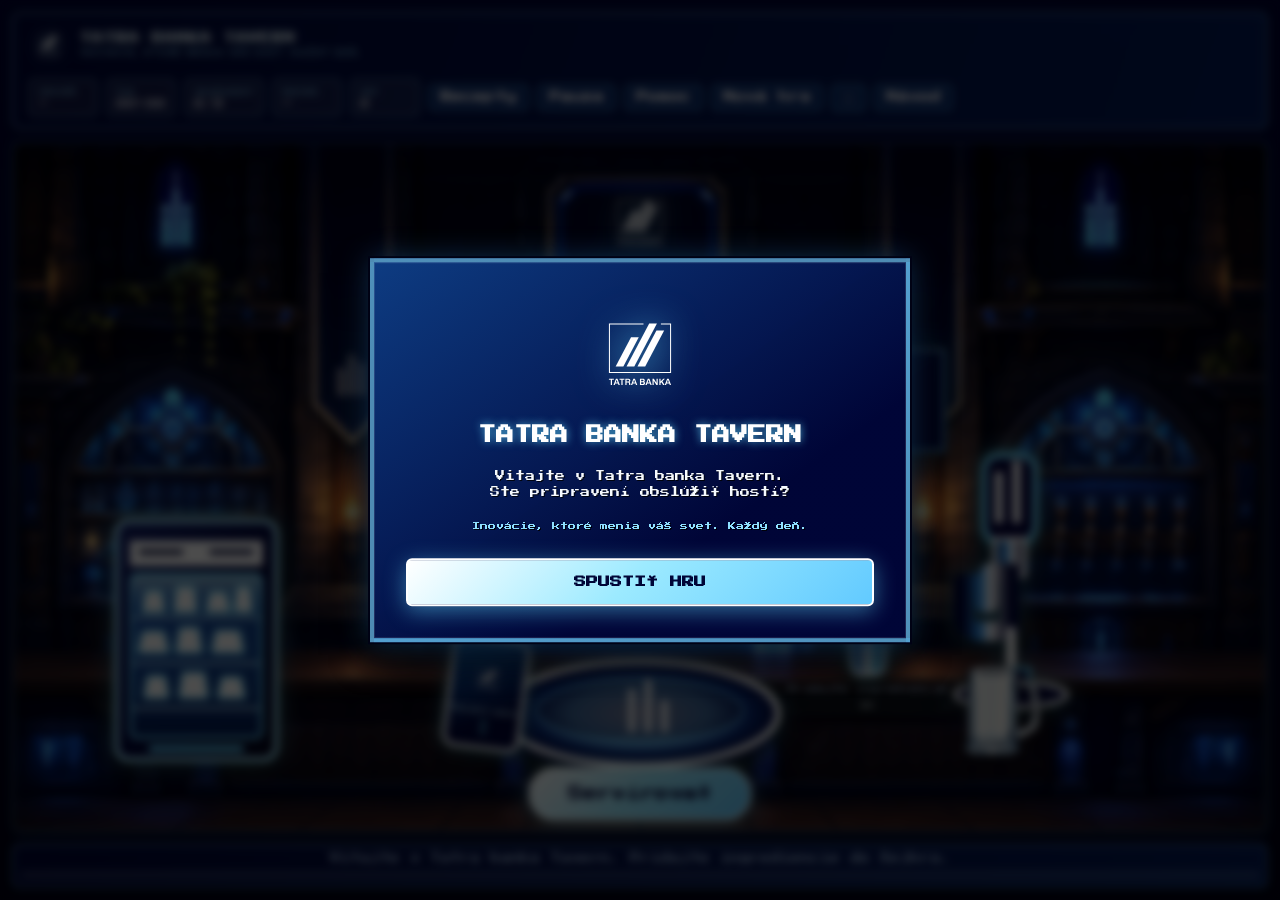
==== commit 4ed6e290: "Implement Tatra banka Tavern redesign" ====
--- a/index.html
+++ b/index.html
@@ -1,16 +1,16 @@
 
 <!doctype html>
-<html lang="en">
+<html lang="sk">
 <head>
   <meta charset="UTF-8">
   <meta name="viewport" content="width=device-width, initial-scale=1.0, maximum-scale=1.0, user-scalable=no, viewport-fit=cover">
-  <meta name="theme-color" content="#1b1424">
+  <meta name="theme-color" content="#000537">
   <meta name="apple-mobile-web-app-capable" content="yes">
   <meta name="apple-mobile-web-app-status-bar-style" content="black-translucent">
   <meta name="mobile-web-app-capable" content="yes">
-  <meta name="apple-mobile-web-app-title" content="Tavern Tapper">
-  <title>Tavern Tapper</title>
-  <link rel="icon" type="image/png" href="./src/assets/icons/EmptyPintOfBeer.png">
+  <meta name="apple-mobile-web-app-title" content="Tatra banka Tavern">
+  <title>Tatra banka Tavern</title>
+  <link rel="icon" type="image/svg+xml" href="./src/assets/brand/tatra-banka-logo-blue.svg">
   <link rel="manifest" href="./manifest.webmanifest">
   <link rel="stylesheet" href="./src/css/style.css">
 </head>
@@ -19,47 +19,47 @@
   <div class="orientation-message" id="orientation-message">
     <div class="orientation-message__content">
       <div class="orientation-message__icon">📱</div>
-      <div class="orientation-message__text">Please rotate your device to landscape mode</div>
-      <div class="orientation-message__subtext">This game is best played in landscape orientation</div>
+      <div class="orientation-message__text">Otočte zariadenie na šírku</div>
+      <div class="orientation-message__subtext">Tatra banka Tavern sa najlepšie hrá v režime na šírku</div>
     </div>
   </div>
 
   <div class="page">
     <header class="topbar">
       <div class="brand">
-        <div class="brand__dot"></div>
+        <img class="brand__logo" src="./src/assets/brand/tatra-banka-logo-white.svg" alt="Tatra banka">
         <div>
-          <div class="brand__title">Tavern Tapper</div>
-          <div class="brand__subtitle">Pixel bar rush PWA</div>
+          <div class="brand__title">Tatra banka Tavern</div>
+          <div class="brand__subtitle">Inovácie, ktoré menia váš svet. Každý deň.</div>
         </div>
       </div>
       <nav class="hud">
         <div class="hud__item">
-          <div class="label">Level</div>
+          <div class="label">Úroveň</div>
           <div id="hud-level" class="value">-</div>
         </div>
         <div class="hud__item">
-          <div class="label">Time</div>
+          <div class="label">Čas</div>
           <div id="hud-time" class="value">00:00</div>
         </div>
         <div class="hud__item">
-          <div class="label">Orders</div>
+          <div class="label">Objednávky</div>
           <div id="hud-orders" class="value">0/0</div>
         </div>
         <div class="hud__item">
-          <div class="label">Best</div>
+          <div class="label">Rekord</div>
           <div id="hud-best" class="value">—</div>
         </div>
         <div class="hud__item">
-          <div class="label">Runs</div>
+          <div class="label">Hry</div>
           <div id="hud-runs" class="value">0</div>
         </div>
-        <button id="btn-recipes" class="btn btn--ghost">Recipes</button>
-        <button id="btn-pause" class="btn btn--ghost">Pause</button>
-        <button id="btn-hint" class="btn btn--ghost">Hint</button>
-        <button id="btn-reset" class="btn btn--ghost">Restart</button>
-        <button id="btn-fullscreen" class="btn btn--ghost" title="Toggle Fullscreen">⛶</button>
-        <button id="btn-instructions" class="btn btn--ghost">Instructions</button>
+        <button id="btn-recipes" class="btn btn--ghost">Recepty</button>
+        <button id="btn-pause" class="btn btn--ghost">Pauza</button>
+        <button id="btn-hint" class="btn btn--ghost">Pomoc</button>
+        <button id="btn-reset" class="btn btn--ghost">Nová hra</button>
+        <button id="btn-fullscreen" class="btn btn--ghost" title="Celá obrazovka">⛶</button>
+        <button id="btn-instructions" class="btn btn--ghost">Návod</button>
       </nav>
     </header>
 
@@ -71,16 +71,24 @@
 
         <!-- Vnútorná vrstva s pevnou veľkosťou (1280x720), škáluje sa podľa okna -->
         <div class="tavern__content">
+          <div class="tatra-sign" aria-hidden="true">
+            <img src="./src/assets/brand/tatra-banka-logo-white.svg" alt="">
+            <span>TATRA BANKA TAVERN</span>
+          </div>
           <div class="visitors" id="visitors-container">
           </div>
 
           <div class="bar-fridge-container">
-            <img src="./src/assets/icons/barfridge.png" alt="Bar fridge" class="bar-fridge__icon" id="bar-fridge" draggable="false">
+            <img src="./src/assets/brand/tatra-fridge.svg" alt="Chladnička" class="bar-fridge__icon" id="bar-fridge" draggable="false">
           </div>
 
           <div class="tray-container">
-            <img src="./src/assets/icons/server.png" alt="Serving tray" class="tray__icon" id="serving-tray" draggable="false">
-            <img src="" alt="" class="tray__drink" id="tray-drink" style="display:none" draggable="false">
+            <img src="./src/assets/brand/tatra-tray.svg" alt="Servírovací podnos" class="tray__icon" id="serving-tray" draggable="false">
+            <img alt="" class="tray__drink" id="tray-drink" style="display:none" draggable="false">
+            <div class="tatra-pos" aria-label="Tatra banka POS terminál">
+              <img src="./src/assets/brand/tatra-banka-logo-white.svg" alt="">
+              <span>PRILOŽTE KARTU</span>
+            </div>
           </div>
 
           <div class="shaker-container">
@@ -88,8 +96,8 @@
                  ondrop="event.preventDefault(); handleDrop(event)" 
                  ondragover="event.preventDefault()"
                  draggable="false">
-              <img src="./src/assets/icons/Shaker.png" alt="Shaker" class="shaker__icon" id="shaker-icon">
-              <div class="shaker__label">Drop ingredients</div>
+              <img src="./src/assets/brand/tatra-shaker.svg" alt="Šejker" class="shaker__icon" id="shaker-icon">
+              <div class="shaker__label">Pridajte ingrediencie</div>
               <div class="shake-progress">
                 <div class="shake-progress__bar" id="shake-progress-bar"></div>
                 <div class="shake-progress__label" id="shake-progress-label">0%</div>
@@ -98,22 +106,22 @@
           </div>
 
           <div class="shaker-ingredients-panel" id="shaker-ingredients-panel">
-            <div class="shaker-ingredients-panel__title">Ingredients in Shaker</div>
+            <div class="shaker-ingredients-panel__title">Ingrediencie v šejkri</div>
             <div class="shaker-ingredients-panel__content" id="shaker-content">
-              <div class="shaker-ingredients-panel__empty">Drop ingredients here</div>
+              <div class="shaker-ingredients-panel__empty">Pridajte ingrediencie</div>
             </div>
           </div>
 
           <div class="beer-tap-container">
-            <img src="./src/assets/icons/beerTap.png" alt="Beer tap" class="beer-tap__icon" id="beer-tap" draggable="false">
+            <img src="./src/assets/brand/tatra-tap.svg" alt="Výčap" class="beer-tap__icon" id="beer-tap" draggable="false">
           </div>
 
           <div class="beer-glass-start">
-            <img src="./src/assets/icons/EmptyPintOfBeer.png" alt="Beer glass" class="beer-tap__glass" id="beer-glass" data-state="empty">
+            <img src="./src/assets/icons/EmptyPintOfBeer.png" alt="Pivný pohár" class="beer-tap__glass" id="beer-glass" data-state="empty">
           </div>
 
           <div class="controls-on-table">
-            <button id="btn-serve" class="btn btn--primary controls-on-table__serve">Serve</button>
+            <button id="btn-serve" class="btn btn--primary controls-on-table__serve">Servírovať</button>
           </div>
         </div>
       </section>
@@ -123,7 +131,7 @@
         <div class="fridge-menu__overlay"></div>
         <div class="fridge-menu__content">
           <div class="fridge-menu__header">
-            <h2 class="fridge-menu__title">Bar Fridge</h2>
+            <h2 class="fridge-menu__title">Chladnička</h2>
             <button class="fridge-menu__close" id="fridge-menu-close">×</button>
           </div>
           <div class="fridge-menu__grid" id="fridge-menu-grid">
@@ -136,7 +144,7 @@
         <div class="recipes-menu__overlay"></div>
         <div class="recipes-menu__content">
           <div class="recipes-menu__header">
-            <h2 class="recipes-menu__title">COCKTAIL RECIPES</h2>
+            <h2 class="recipes-menu__title">RECEPTY KOKTAILOV</h2>
             <button class="recipes-menu__close" id="recipes-menu-close">×</button>
           </div>
           <div class="recipes-menu__body">
@@ -151,19 +159,19 @@
         <div class="pause-menu__overlay"></div>
         <div class="pause-menu__content">
           <div class="pause-menu__header">
-            <h2 class="pause-menu__title">PAUSE MENU</h2>
+            <h2 class="pause-menu__title">PAUZA</h2>
             <button class="pause-menu__close" id="pause-menu-close">×</button>
           </div>
           <div class="pause-menu__body">
             <div class="pause-menu__section">
-              <h3 class="pause-menu__section-title">Select Level</h3>
+              <h3 class="pause-menu__section-title">Vyberte úroveň</h3>
               <div class="pause-menu__levels" id="pause-menu-levels">
               </div>
             </div>
             <div class="pause-menu__actions">
-              <button class="btn btn--primary" id="pause-menu-restart">Restart Level</button>
-              <button class="btn btn--ghost" id="pause-menu-resume">Resume</button>
-              <button class="btn btn--ghost" id="pause-menu-instructions">Instructions</button>
+              <button class="btn btn--primary" id="pause-menu-restart">Reštartovať úroveň</button>
+              <button class="btn btn--ghost" id="pause-menu-resume">Pokračovať</button>
+              <button class="btn btn--ghost" id="pause-menu-instructions">Návod</button>
             </div>
           </div>
         </div>
@@ -174,14 +182,14 @@
         <div class="win-menu__overlay"></div>
         <div class="win-menu__content">
           <div class="win-menu__header">
-            <h2 class="win-menu__title">🎉 YOU WON!</h2>
+            <h2 class="win-menu__title">VYHRALI STE!</h2>
           </div>
           <div class="win-menu__body">
             <div class="win-menu__message" id="win-menu-message">
-              Total time: <span id="win-menu-time">00:00</span>
+              Celkový čas: <span id="win-menu-time">00:00</span>
             </div>
             <div class="win-menu__actions">
-              <button class="btn btn--primary" id="win-menu-restart">Restart</button>
+              <button class="btn btn--primary" id="win-menu-restart">Hrať znova</button>
             </div>
           </div>
         </div>
@@ -192,14 +200,14 @@
         <div class="lose-menu__overlay"></div>
         <div class="lose-menu__content">
           <div class="lose-menu__header">
-            <h2 class="lose-menu__title">💀 YOU LOST</h2>
+            <h2 class="lose-menu__title">ČAS VYPRŠAL</h2>
           </div>
           <div class="lose-menu__body">
             <div class="lose-menu__message">
-              Time's up! You didn't complete the level in time.
+              Nestihli ste dokončiť všetky objednávky. Skúste to znova.
             </div>
             <div class="lose-menu__actions">
-              <button class="btn btn--primary" id="lose-menu-restart">Restart</button>
+              <button class="btn btn--primary" id="lose-menu-restart">Hrať znova</button>
             </div>
           </div>
         </div>
@@ -210,15 +218,16 @@
         <div class="start-menu__overlay"></div>
         <div class="start-menu__content">
           <div class="start-menu__header">
-            <h2 class="start-menu__title" id="start-menu-title">TAVERN TAPPER</h2>
+            <img class="start-menu__logo" src="./src/assets/brand/tatra-banka-logo-white.svg" alt="Tatra banka">
+            <h2 class="start-menu__title" id="start-menu-title">TATRA BANKA TAVERN</h2>
           </div>
           <div class="start-menu__body">
             <div class="start-menu__message" id="start-menu-message">
-              Welcome to the tavern!<br>
-              Ready to serve drinks?
+              Vitajte v Tatra banka Tavern.<br>
+              Ste pripravení obslúžiť hostí?
             </div>
             <div class="start-menu__actions" id="start-menu-actions">
-              <button class="btn btn--primary" id="start-menu-start">START</button>
+              <button class="btn btn--primary" id="start-menu-start">SPUSTIŤ HRU</button>
             </div>
           </div>
         </div>
@@ -229,83 +238,68 @@
         <div class="instructions-menu__overlay"></div>
         <div class="instructions-menu__content">
           <div class="instructions-menu__header">
-            <h2 class="instructions-menu__title">INSTRUCTIONS</h2>
+            <h2 class="instructions-menu__title">AKO HRAŤ</h2>
             <button class="instructions-menu__close" id="instructions-menu-close">×</button>
           </div>
           <div class="instructions-menu__body">
             <div class="instructions-menu__section">
-              <h3 class="instructions-menu__section-title">Game Description</h3>
+              <h3 class="instructions-menu__section-title">O hre</h3>
               <p class="instructions-menu__text">
-                Tavern Tapper is a pixel-art bartending game where you play as a bartender serving drinks to customers. 
-                Your goal is to complete orders by mixing cocktails, pouring beer, and serving drinks within the time limit. 
-                The game features multiple levels with increasing difficulty, each requiring you to serve a certain number of drinks.
+                Tatra banka Tavern je pixelová barmanská hra. Miešajte koktaily, čapujte pivo
+                a vybavte objednávky hostí pred vypršaním časového limitu.
               </p>
               <p class="instructions-menu__text">
-                You'll progress through three levels per run: starting with difficulty 1, then difficulty 2, and finally difficulty 3. 
-                Complete all three levels to win the game!
+                Počas jednej hry prejdete tromi úrovňami rastúcej náročnosti. Dokončite všetky tri a vyhrajte.
               </p>
             </div>
             
             <div class="instructions-menu__section">
-              <h3 class="instructions-menu__section-title">How to Play</h3>
+              <h3 class="instructions-menu__section-title">Ovládanie</h3>
               
-              <h4 class="instructions-menu__subsection-title">Basic Controls:</h4>
+              <h4 class="instructions-menu__subsection-title">Základné kroky:</h4>
               <ul class="instructions-menu__list">
-                <li><strong>Fridge:</strong> Click the fridge icon to open the ingredients menu</li>
-                <li><strong>Add Ingredients:</strong> Click on an ingredient to add it to the shaker, or drag it to the shaker</li>
-                <li><strong>Shake:</strong> Drag the shaker around to shake it. The speed and rotation change based on your movement</li>
-                <li><strong>Serve:</strong> Click the "Serve" button when the drink is ready</li>
-                <li><strong>Beer:</strong> Click the beer tap to fill the glass, then drag it to the tray</li>
-                <li><strong>Hint:</strong> Click the "Hint" button to see a hint. Click again quickly to see the solution</li>
-                <li><strong>Pause:</strong> Click "Pause" to pause the game and access the menu</li>
-                <li><strong>Restart:</strong> Click "Restart" to start a new game from the beginning</li>
+                <li><strong>Chladnička:</strong> Kliknite na ňu a vyberte ingrediencie.</li>
+                <li><strong>Ingrediencie:</strong> Kliknite alebo ich presuňte do šejkra.</li>
+                <li><strong>Miešanie:</strong> Pohybujte šejkrom, kým nebude nápoj pripravený.</li>
+                <li><strong>Servírovanie:</strong> Hotový nápoj podajte tlačidlom „Servírovať“.</li>
+                <li><strong>Pivo:</strong> Naplňte pohár pri výčape a presuňte ho na podnos.</li>
+                <li><strong>Pomoc:</strong> Prvé kliknutie ukáže radu, druhé riešenie.</li>
               </ul>
               
-              <h4 class="instructions-menu__subsection-title">Game Mechanics:</h4>
+              <h4 class="instructions-menu__subsection-title">Pravidlá:</h4>
               <ul class="instructions-menu__list">
-                <li>Each level has a time limit and a target number of drinks to serve</li>
-                <li>Customers will appear with orders. Complete their orders to progress</li>
-                <li>For cocktails: Add ingredients to the shaker, shake it, then serve</li>
-                <li>For beer: Fill the glass from the tap and place it on the serving tray</li>
-                <li>Your best time for each level is tracked and displayed</li>
+                <li>Každá úroveň má časový limit a cieľový počet objednávok.</li>
+                <li>Pri koktailoch použite presnú kombináciu ingrediencií.</li>
+                <li>Najlepší čas každej úrovne sa automaticky uloží.</li>
               </ul>
             </div>
             
             <div class="instructions-menu__section">
-              <h3 class="instructions-menu__section-title">📱 Mobile Instructions</h3>
+              <h3 class="instructions-menu__section-title">Mobilné zariadenia</h3>
               <p class="instructions-menu__text">
-                On mobile devices, you can tap and drag ingredients and the shaker just like on desktop. 
-                The game is fully touch-optimized. Use your finger to drag the shaker around to shake cocktails, 
-                and tap ingredients to add them to the shaker. All controls work with touch gestures.
+                Na mobile používajte dotyk a hrajte v režime na šírku. Všetky predmety môžete presúvať prstom.
               </p>
             </div>
             
             <div class="instructions-menu__section">
-              <h3 class="instructions-menu__section-title">Tips & Strategies</h3>
+              <h3 class="instructions-menu__section-title">Tipy</h3>
               <ul class="instructions-menu__list">
-                <li>Read the hints carefully - they tell you what ingredients are needed</li>
-                <li>Shake the shaker vigorously for better results</li>
-                <li>Pay attention to the order details in the speech bubble</li>
-                <li>Use the "Recipes" button to see all available cocktail recipes</li>
-                <li>Manage your time wisely - each level has a time limit</li>
-                <li>Practice makes perfect - try to beat your best time!</li>
+                <li>Pozorne čítajte objednávku hosťa.</li>
+                <li>Recepty nájdete kedykoľvek v hornom menu.</li>
+                <li>Prázdny čas využite na zapamätanie receptov.</li>
               </ul>
             </div>
             
             <div class="instructions-menu__section">
-              <h3 class="instructions-menu__section-title">Game Menu</h3>
+              <h3 class="instructions-menu__section-title">Menu hry</h3>
               <p class="instructions-menu__text">
-                You can access the game menu at any time by clicking the "Pause" button. From the menu, you can:
+                V menu pauzy môžete:
               </p>
               <ul class="instructions-menu__list">
-                <li>Select different levels to play</li>
-                <li>Restart the current level</li>
-                <li>Resume the game</li>
+                <li>vybrať inú úroveň,</li>
+                <li>reštartovať aktuálnu úroveň,</li>
+                <li>pokračovať v hre.</li>
               </ul>
-              <p class="instructions-menu__text">
-                You can also restart the entire game at any time using the "Restart" button in the top bar, 
-                which will start a new run from difficulty 1.
-              </p>
             </div>
           </div>
         </div>
@@ -313,7 +307,7 @@
 
       <!-- Status bar -->
       <div class="status-bar">
-        <div class="status" id="status-line">Welcome to the tavern! Drag ingredients to the shaker.</div>
+        <div class="status" id="status-line">Vitajte v Tatra banka Tavern. Pridajte ingrediencie do šejkra.</div>
         <div class="progress">
           <div class="progress__bar" id="fill-progress" style="width:0%"></div>
         </div>
@@ -322,12 +316,12 @@
 
     <!-- Informačný panel (skrytý v hre, viditeľný pri tlači) -->
     <aside class="info-panel print-only">
-      <h2>How to play</h2>
-      <p>Drag ingredients from the table to the shaker. Shake the shaker to mix. Follow the orders shown in speech bubbles above customers. Rotate garnishes with R key or double tap. Adjust pour speed with the slider. Serve correct drinks before time runs out!</p>
-      <p class="note">Touch tips: tap-and-hold to grab, shake button to mix, swipe on slider to change speed.</p>
+      <h2>Ako hrať</h2>
+      <p>Vyberte ingrediencie, namiešajte nápoj a obslúžte hostí pred vypršaním času.</p>
+      <p class="note">Na dotykovej obrazovke presúvajte predmety prstom.</p>
       <div class="stats">
-        <div>Runs played: <span id="stat-runs">0</span></div>
-        <div>Unique tasks in cycle: <span id="stat-unique">0</span></div>
+        <div>Odohrané hry: <span id="stat-runs">0</span></div>
+        <div>Počet úloh: <span id="stat-unique">0</span></div>
       </div>
     </aside>
   </div>
@@ -359,7 +353,7 @@
 
   <script type="module" src="./src/js/main.js"></script>
   <script>
-    if ('serviceWorker' in navigator) {
+    if ('serviceWorker' in navigator && window.location.protocol !== 'file:') {
       window.addEventListener('load', () => {
         navigator.serviceWorker.register('./service-worker.js');
       });
--- a/src/css/style.css
+++ b/src/css/style.css
@@ -1319,8 +1319,8 @@
 /* Shaker na stole */
 .shaker-container {
   position: absolute;
-  bottom: 72px;
-  left: 58%;
+  bottom: 120px;
+  left: 62%;
   z-index: 15;
   display: flex;
   flex-direction: column;
@@ -2826,8 +2826,8 @@
   }
 
   .shaker-container {
-    bottom: 28px;
-    left: 56%;
+    bottom: 50px;
+    left: 60%;
   }
 
   .shaker {
@@ -2944,3 +2944,311 @@
     margin: 20px 0;
   }
 }
+
+/* Tatra banka Tavern brand layer */
+:root {
+  --bg: #000214;
+  --panel: #000537;
+  --accent: #63dcff;
+  --accent-2: #ffffff;
+  --text: #f7fbff;
+  --muted: #a9c7e8;
+  --danger: #ff667d;
+  --success: #62f2c1;
+  --border: rgba(126, 222, 255, 0.28);
+}
+
+body {
+  background:
+    radial-gradient(circle at 50% -20%, rgba(30, 112, 255, 0.42), transparent 45%),
+    repeating-linear-gradient(135deg, rgba(255,255,255,0.018) 0 2px, transparent 2px 12px),
+    #000214;
+}
+
+.page {
+  background: linear-gradient(180deg, rgba(0, 5, 55, 0.92), rgba(0, 2, 20, 0.96));
+}
+
+.topbar,
+.status-bar {
+  background: linear-gradient(110deg, rgba(0, 5, 55, 0.97), rgba(4, 28, 91, 0.94));
+  border-color: rgba(126, 222, 255, 0.38);
+  box-shadow: 0 0 0 1px rgba(255,255,255,0.06), 0 8px 30px rgba(0, 5, 55, 0.65);
+}
+
+.brand {
+  min-width: 260px;
+}
+
+.brand__logo {
+  width: 42px;
+  height: 42px;
+  object-fit: contain;
+  filter: drop-shadow(0 0 9px rgba(99, 220, 255, 0.65));
+}
+
+.brand__title {
+  color: #fff;
+  text-shadow: 0 0 10px rgba(99, 220, 255, 0.55);
+}
+
+.brand__subtitle {
+  color: #8edfff;
+  max-width: 320px;
+}
+
+.hud__item {
+  background: rgba(255,255,255,0.075);
+  border-color: rgba(126, 222, 255, 0.27);
+  box-shadow: inset 0 0 18px rgba(99, 220, 255, 0.04);
+}
+
+.label {
+  color: #8edfff;
+}
+
+.btn {
+  background: rgba(12, 50, 117, 0.68);
+  border-color: rgba(126, 222, 255, 0.35);
+  color: #fff;
+  box-shadow: inset 0 0 12px rgba(99, 220, 255, 0.08);
+}
+
+.btn:hover {
+  border-color: #fff;
+  box-shadow: 0 0 16px rgba(99, 220, 255, 0.45);
+}
+
+.btn--primary {
+  background: linear-gradient(135deg, #fff 0%, #9ceaff 48%, #62caff 100%);
+  color: #000537;
+  border-color: #fff;
+  box-shadow: 0 5px 22px rgba(99, 220, 255, 0.48);
+}
+
+.tavern {
+  border: 2px solid rgba(126, 222, 255, 0.3);
+  box-shadow: 0 0 30px rgba(38, 132, 255, 0.18), inset 0 0 40px rgba(0, 5, 55, 0.35);
+}
+
+.tavern__background {
+  background-image:
+    linear-gradient(180deg, rgba(0, 5, 55, 0.04), rgba(0, 5, 55, 0.12)),
+    url('../assets/background/tatra-tavern-bg.png');
+}
+
+.tatra-sign {
+  position: absolute;
+  top: 16px;
+  left: 50%;
+  width: 220px;
+  height: 150px;
+  transform: translateX(-50%);
+  z-index: 3;
+  display: flex;
+  flex-direction: column;
+  align-items: center;
+  justify-content: center;
+  gap: 5px;
+  pointer-events: none;
+  filter: drop-shadow(0 0 18px rgba(93, 217, 255, 0.7));
+}
+
+.tatra-sign img {
+  width: 92px;
+  height: 92px;
+  object-fit: contain;
+}
+
+.tatra-sign span {
+  color: #fff;
+  font: 7px/1.5 'Press Start 2P', cursive;
+  letter-spacing: .6px;
+  text-shadow: 0 0 8px #63dcff;
+  white-space: nowrap;
+}
+
+.bar-fridge__icon,
+.beer-tap__icon,
+.shaker__icon,
+.tray__icon {
+  filter: drop-shadow(0 0 12px rgba(99, 220, 255, 0.42)) drop-shadow(0 7px 9px rgba(0,0,0,.72));
+}
+
+.bar-fridge__icon {
+  width: clamp(90px, 16vw, 190px);
+}
+
+.beer-tap__icon {
+  width: 185px;
+}
+
+.shaker__icon {
+  width: 135px;
+  height: 160px;
+}
+
+.tatra-pos {
+  position: absolute;
+  left: -42px;
+  bottom: 42px;
+  width: 82px;
+  height: 118px;
+  z-index: 4;
+  transform: rotate(7deg);
+  border: 4px solid #fff;
+  border-radius: 13px;
+  background: linear-gradient(155deg, #1163bb, #000537 72%);
+  box-shadow: 0 0 18px rgba(99, 220, 255, .55), 0 8px 16px rgba(0,0,0,.65);
+  display: flex;
+  flex-direction: column;
+  align-items: center;
+  justify-content: center;
+  gap: 9px;
+  pointer-events: none;
+}
+
+.tatra-pos::after {
+  content: '))))';
+  color: #63dcff;
+  font: 7px 'Press Start 2P', cursive;
+  letter-spacing: -3px;
+  transform: rotate(90deg);
+}
+
+.tatra-pos img {
+  width: 44px;
+  height: 44px;
+}
+
+.tatra-pos span {
+  width: 100%;
+  color: #bcefff;
+  font: 5px/1.45 'Press Start 2P', cursive;
+  text-align: center;
+}
+
+.speech-bubble,
+.shaker-ingredients-panel,
+.fridge-menu__content,
+.pause-menu__content,
+.win-menu__content,
+.lose-menu__content,
+.recipes-menu__content,
+.start-menu__content,
+.instructions-menu__content,
+.orientation-message__content {
+  background:
+    linear-gradient(145deg, rgba(14, 62, 133, .96), rgba(0, 5, 55, .98) 68%),
+    #000537;
+  border-color: rgba(126, 222, 255, .62);
+  box-shadow:
+    0 0 0 2px #000214,
+    inset 0 0 0 1px rgba(255,255,255,.12),
+    0 0 28px rgba(52, 159, 255, .28),
+    0 14px 35px rgba(0,0,0,.75);
+}
+
+.speech-bubble.active {
+  border-color: #fff;
+  box-shadow: 0 0 0 2px #000214, 0 0 24px rgba(99, 220, 255, .75);
+}
+
+.speech-bubble__title,
+.shaker-ingredients-panel__title,
+.fridge-menu__title,
+.pause-menu__title,
+.recipes-menu__title,
+.start-menu__title,
+.instructions-menu__title,
+.orientation-message__text {
+  color: #fff;
+  text-shadow: 0 0 9px rgba(99, 220, 255, .7);
+}
+
+.start-menu__content {
+  overflow: visible;
+  min-width: min(540px, 92vw);
+}
+
+.start-menu__header {
+  display: flex;
+  flex-direction: column;
+  align-items: center;
+  gap: 12px;
+}
+
+.start-menu__logo {
+  width: 120px;
+  height: 120px;
+  object-fit: contain;
+  filter: drop-shadow(0 0 18px rgba(99, 220, 255, .7));
+}
+
+.start-menu__message::after {
+  content: 'Inovácie, ktoré menia váš svet. Každý deň.';
+  display: block;
+  margin-top: 20px;
+  color: #8edfff;
+  font-size: 8px;
+  line-height: 1.7;
+}
+
+.progress__bar,
+.shake-progress__bar {
+  background: linear-gradient(90deg, #176bc1, #63dcff, #fff);
+  box-shadow: 0 0 12px rgba(99, 220, 255, .75);
+}
+
+.orientation-message {
+  background: rgba(0, 5, 55, .97);
+}
+
+@media (max-width: 768px) {
+  .brand {
+    min-width: 0;
+  }
+
+  .brand__logo {
+    width: 24px;
+    height: 24px;
+  }
+
+  .brand__subtitle {
+    display: none;
+  }
+
+  .tatra-sign {
+    top: 4px;
+    width: 130px;
+    height: 85px;
+  }
+
+  .tatra-sign img {
+    width: 48px;
+    height: 48px;
+  }
+
+  .tatra-sign span {
+    font-size: 4px;
+  }
+
+  .tatra-pos {
+    left: -8px;
+    bottom: 20px;
+    width: 35px;
+    height: 52px;
+    border-width: 2px;
+    border-radius: 6px;
+  }
+
+  .tatra-pos img {
+    width: 20px;
+    height: 20px;
+  }
+
+  .tatra-pos span,
+  .tatra-pos::after {
+    display: none;
+  }
+}
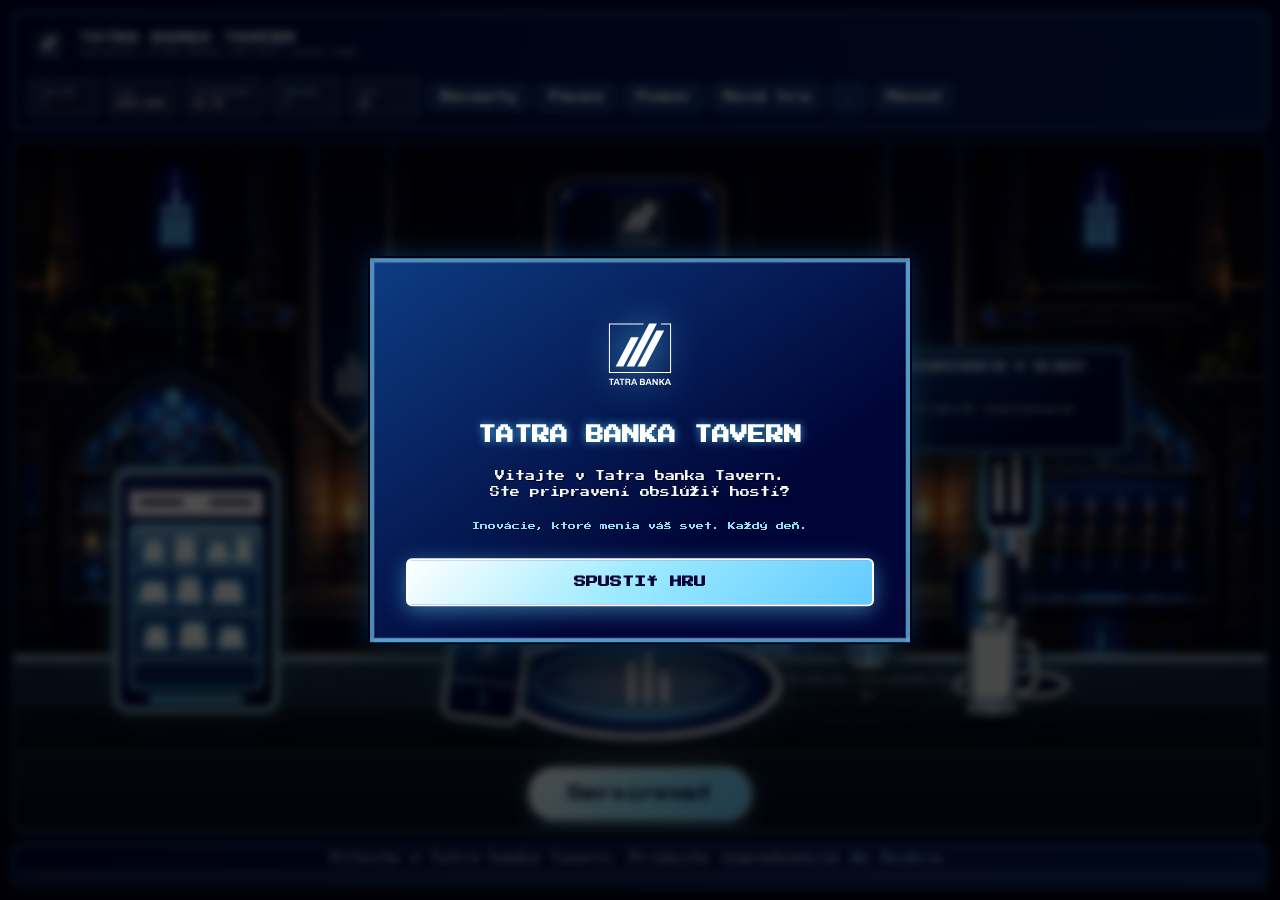
==== commit 91cfdd30: "Finalize Tatra banka tavern scene" ====
--- a/index.html
+++ b/index.html
@@ -78,6 +78,11 @@
           <div class="visitors" id="visitors-container">
           </div>
 
+          <div class="bar-counter" aria-hidden="true">
+            <div class="bar-counter__surface"></div>
+            <div class="bar-counter__front"></div>
+          </div>
+
           <div class="bar-fridge-container">
             <img src="./src/assets/brand/tatra-fridge.svg" alt="Chladnička" class="bar-fridge__icon" id="bar-fridge" draggable="false">
           </div>
@@ -328,7 +333,7 @@
 
   <!-- Šablóny pre dynamické prvky -->
   <template id="visitor-template">
-    <div class="visitor" style="left: 0; top: 0;">
+    <div class="visitor" style="left: 0; bottom: 0;">
       <div class="speech-bubble" data-order-id="">
         <div class="speech-bubble__content">
           <div class="speech-bubble__title"></div>
--- a/src/css/style.css
+++ b/src/css/style.css
@@ -3252,3 +3252,209 @@
     display: none;
   }
 }
+
+/* Tatra fantasy visitors share one doorway baseline in the 1280x720 scene. */
+.visitor {
+  bottom: 118px;
+  width: 360px;
+  animation: visitor-enter 900ms cubic-bezier(.18, .82, .25, 1) forwards !important;
+  transform-origin: center bottom;
+}
+
+.visitor__avatar {
+  position: relative;
+  width: 360px;
+  height: 360px;
+  margin: 0;
+}
+
+.visitor__avatar::after {
+  content: '';
+  position: absolute;
+  z-index: -1;
+  bottom: -5px;
+  left: 50%;
+  width: 150px;
+  height: 20px;
+  transform: translateX(-50%);
+  border-radius: 50%;
+  background: rgba(0, 3, 30, .68);
+  filter: blur(7px);
+  box-shadow: 0 0 24px rgba(75, 205, 255, .24);
+}
+
+.visitor__img {
+  width: 360px !important;
+  height: 360px !important;
+  object-fit: contain;
+  object-position: center bottom;
+  filter:
+    drop-shadow(0 0 7px rgba(74, 209, 255, .22))
+    drop-shadow(0 9px 12px rgba(0, 0, 0, .82));
+}
+
+.visitor .speech-bubble {
+  top: 78px;
+  right: calc(100% + 18px);
+  bottom: auto;
+  left: auto;
+  width: 280px;
+  min-width: 280px;
+  max-width: 280px;
+  max-height: none;
+  overflow: visible;
+}
+
+.shaker-ingredients-panel {
+  right: 10%;
+}
+
+@keyframes visitor-enter {
+  from {
+    opacity: 0;
+    transform: translateX(-50%) translateY(34px) scale(.92);
+    filter: brightness(.28);
+  }
+  55% {
+    opacity: 1;
+    filter: brightness(.78);
+  }
+  to {
+    opacity: 1;
+    transform: translateX(-50%) translateY(0) scale(1);
+    filter: brightness(1);
+  }
+}
+
+/* Wide foreground counter: interactive tools sit above it, visitors stay behind it. */
+.bar-counter {
+  position: absolute;
+  inset: 0;
+  pointer-events: none;
+}
+
+.bar-counter__surface,
+.bar-counter__front {
+  position: absolute;
+  left: -800px;
+  width: 2880px;
+  pointer-events: none;
+}
+
+.bar-counter__surface {
+  bottom: 72px;
+  z-index: 11;
+  height: 112px;
+  clip-path: polygon(1.5% 0, 98.5% 0, 100% 100%, 0 100%);
+  background:
+    linear-gradient(90deg, transparent 0 5%, rgba(102, 224, 255, .28) 15%, transparent 28% 72%, rgba(102, 224, 255, .28) 85%, transparent 95%),
+    radial-gradient(ellipse at 50% 5%, rgba(102, 224, 255, .17), transparent 48%),
+    linear-gradient(180deg, #24365b 0 5%, #101a35 7% 47%, #070d20 48% 100%);
+  border-top: 5px solid rgba(203, 247, 255, .82);
+  box-shadow:
+    0 -4px 18px rgba(78, 205, 255, .38),
+    inset 0 6px 0 rgba(255, 255, 255, .08),
+    inset 0 -20px 30px rgba(0, 0, 0, .62);
+}
+
+.bar-counter__front {
+  bottom: 0;
+  z-index: 12;
+  height: 82px;
+  background:
+    linear-gradient(90deg, transparent 0 8%, rgba(71, 194, 255, .16) 8.2% 8.5%, transparent 8.7% 91.3%, rgba(71, 194, 255, .16) 91.5% 91.8%, transparent 92%),
+    repeating-linear-gradient(90deg, rgba(255,255,255,.025) 0 2px, transparent 2px 86px),
+    linear-gradient(180deg, #111b38, #050a1b 72%);
+  border-top: 2px solid rgba(118, 222, 255, .36);
+  box-shadow:
+    inset 0 14px 24px rgba(0, 0, 0, .38),
+    inset 0 -3px 0 rgba(81, 192, 255, .18);
+}
+
+.bar-fridge-container {
+  bottom: 112px;
+}
+
+.tray-container {
+  bottom: 72px;
+}
+
+.shaker-container,
+.beer-tap-container {
+  bottom: 130px;
+}
+
+.beer-glass-start {
+  bottom: 112px;
+}
+
+.bar-fridge-container::after,
+.shaker-container::after,
+.beer-tap-container::after,
+.beer-glass-start::after {
+  content: '';
+  position: absolute;
+  z-index: -1;
+  left: 50%;
+  bottom: -8px;
+  width: 78%;
+  height: 16px;
+  transform: translateX(-50%);
+  border-radius: 50%;
+  background: rgba(0, 2, 18, .7);
+  filter: blur(6px);
+  box-shadow: 0 0 16px rgba(81, 211, 255, .2);
+  pointer-events: none;
+}
+
+.controls-on-table {
+  z-index: 16;
+}
+
+@media (max-width: 1100px) and (orientation: landscape) {
+  .tavern {
+    min-height: 0;
+  }
+
+  .bar-counter__surface {
+    bottom: 34px;
+    height: 72px;
+    border-top-width: 4px;
+  }
+
+  .bar-counter__front {
+    height: 40px;
+  }
+
+  .visitor {
+    bottom: 78px;
+  }
+
+  .bar-fridge-container {
+    bottom: 62px;
+    left: 6%;
+  }
+
+  .tray-container {
+    bottom: 34px;
+  }
+
+  .shaker-container {
+    bottom: 76px;
+    left: 60%;
+  }
+
+  .beer-tap-container {
+    bottom: 76px;
+    right: 7%;
+  }
+
+  .beer-glass-start {
+    bottom: 62px;
+    right: 18%;
+  }
+
+  .controls-on-table {
+    bottom: 38px;
+  }
+}
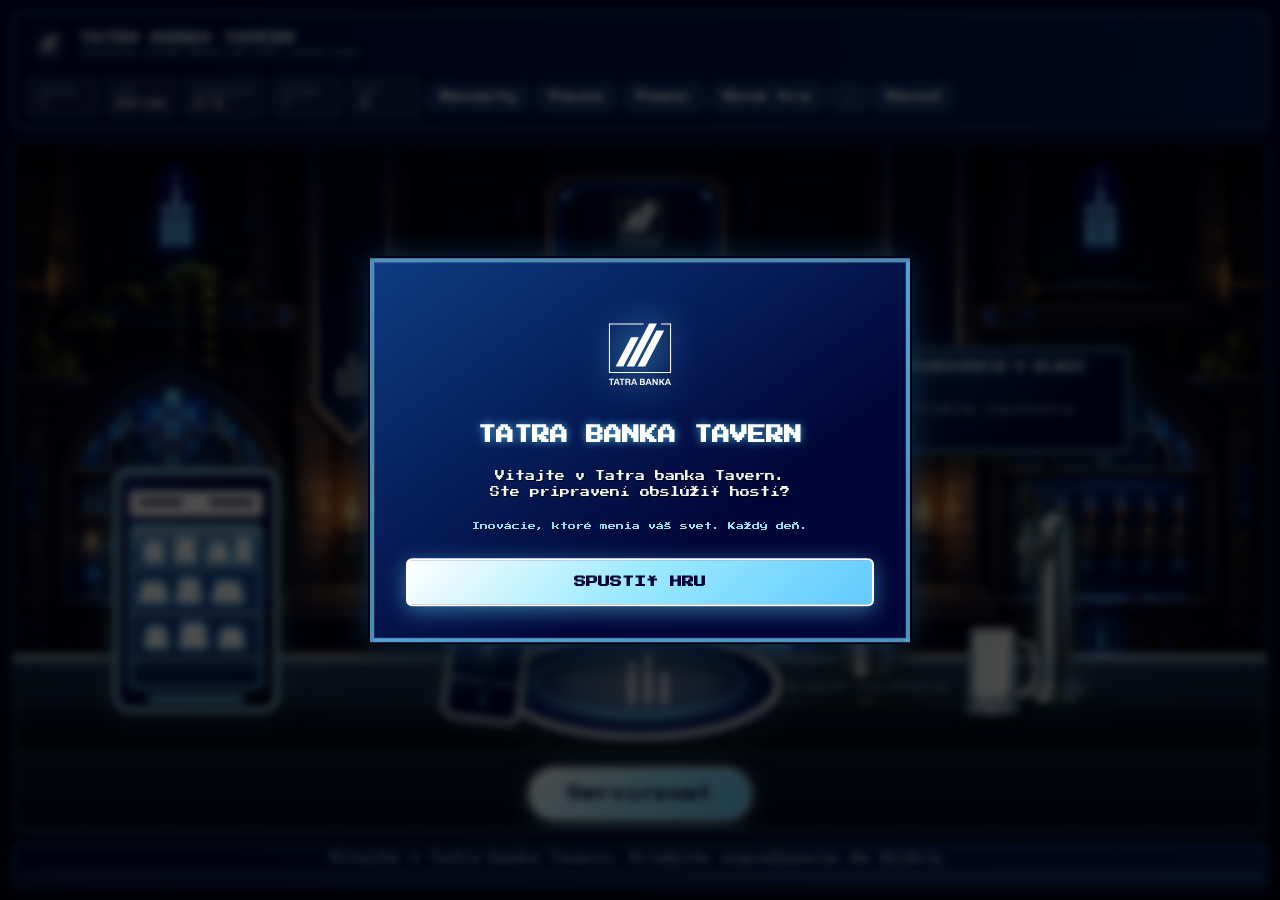
==== commit b4f92c4d: "Replace shaker and beer tap equipment" ====
--- a/index.html
+++ b/index.html
@@ -101,7 +101,7 @@
                  ondrop="event.preventDefault(); handleDrop(event)" 
                  ondragover="event.preventDefault()"
                  draggable="false">
-              <img src="./src/assets/brand/tatra-shaker.svg" alt="Šejker" class="shaker__icon" id="shaker-icon">
+              <img src="./src/assets/equipment/cobbler-shaker.png" alt="Šejker" class="shaker__icon" id="shaker-icon">
               <div class="shaker__label">Pridajte ingrediencie</div>
               <div class="shake-progress">
                 <div class="shake-progress__bar" id="shake-progress-bar"></div>
@@ -118,7 +118,7 @@
           </div>
 
           <div class="beer-tap-container">
-            <img src="./src/assets/brand/tatra-tap.svg" alt="Výčap" class="beer-tap__icon" id="beer-tap" draggable="false">
+            <img src="./src/assets/equipment/single-beer-tower.png" alt="Výčap" class="beer-tap__icon" id="beer-tap" draggable="false">
           </div>
 
           <div class="beer-glass-start">
--- a/src/css/style.css
+++ b/src/css/style.css
@@ -3384,6 +3384,30 @@
   bottom: 130px;
 }
 
+.shaker__icon {
+  width: auto;
+  height: 172px;
+  object-fit: contain;
+}
+
+.beer-tap-container {
+  right: 120px;
+  width: 180px;
+  height: 235px;
+  justify-content: flex-end;
+}
+
+.beer-tap__icon {
+  width: auto;
+  height: 235px;
+  object-fit: contain;
+}
+
+.beer-tap-container .beer-tap__glass {
+  bottom: -4px;
+  left: 28%;
+}
+
 .beer-glass-start {
   bottom: 112px;
 }
@@ -3444,9 +3468,19 @@
     left: 60%;
   }
 
+  .shaker__icon {
+    height: 150px;
+  }
+
   .beer-tap-container {
     bottom: 76px;
     right: 7%;
+    width: 160px;
+    height: 205px;
+  }
+
+  .beer-tap__icon {
+    height: 205px;
   }
 
   .beer-glass-start {
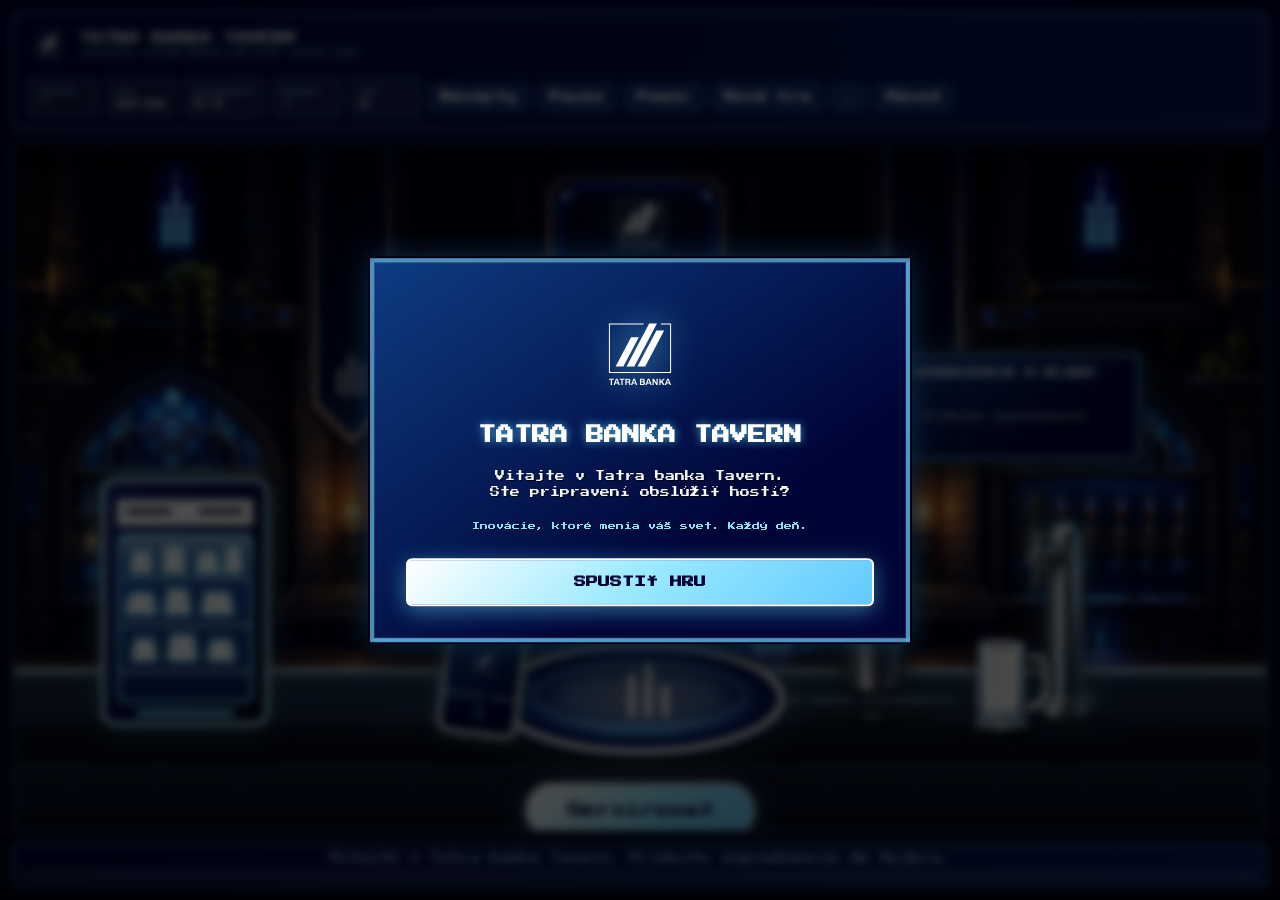
==== commit 8d21f4c1: "Bypass cached navigation responses" ====
--- a/index.html
+++ b/index.html
@@ -360,7 +360,9 @@
   <script>
     if ('serviceWorker' in navigator && window.location.protocol !== 'file:') {
       window.addEventListener('load', () => {
-        navigator.serviceWorker.register('./service-worker.js');
+        navigator.serviceWorker.register('./service-worker.js?v=9', {
+          updateViaCache: 'none'
+        });
       });
     }
   </script>
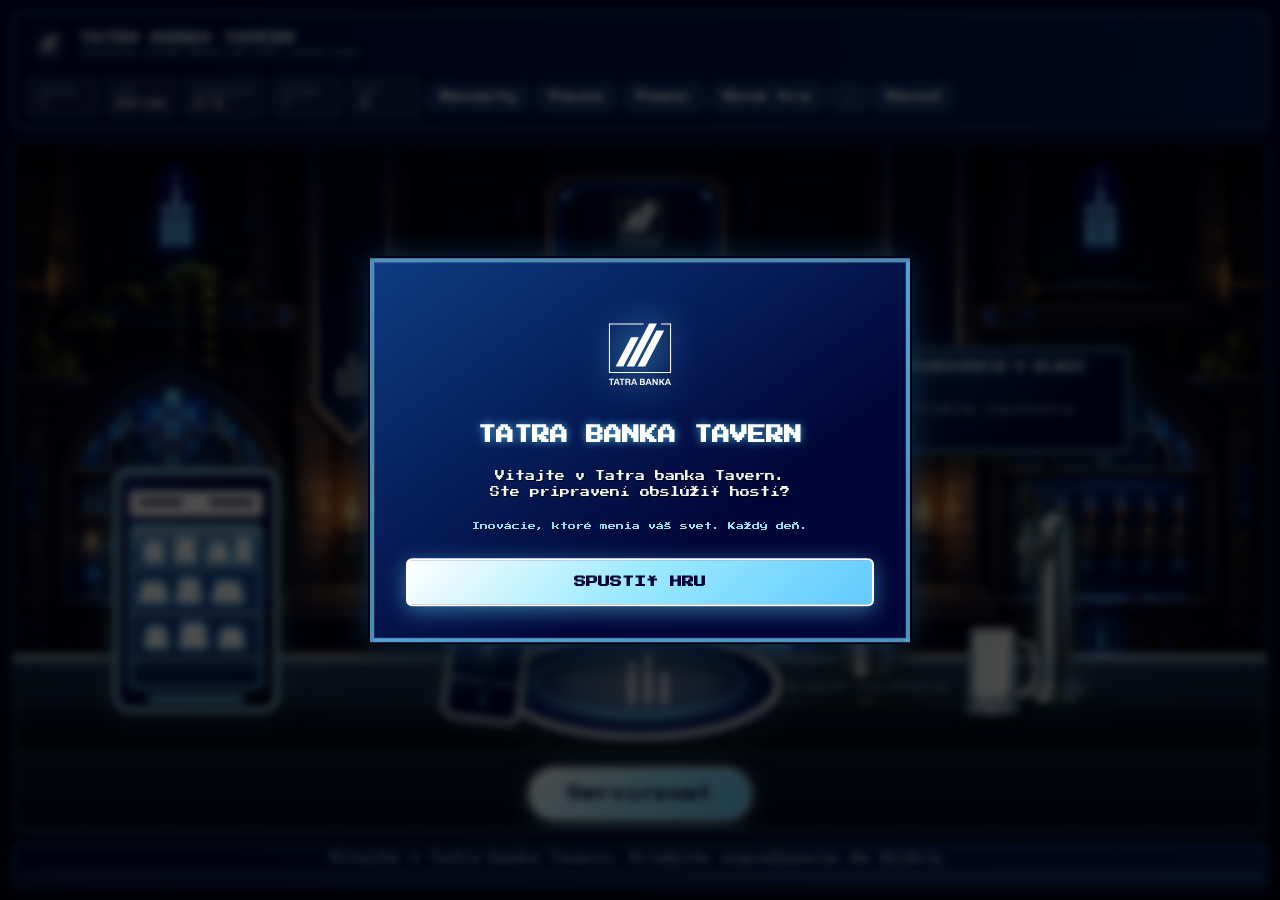
==== commit b70063e4: "Refresh versioned PWA resources" ====
--- a/index.html
+++ b/index.html
@@ -360,7 +360,7 @@
   <script>
     if ('serviceWorker' in navigator && window.location.protocol !== 'file:') {
       window.addEventListener('load', () => {
-        navigator.serviceWorker.register('./service-worker.js?v=9', {
+        navigator.serviceWorker.register('./service-worker.js?v=10', {
           updateViaCache: 'none'
         });
       });
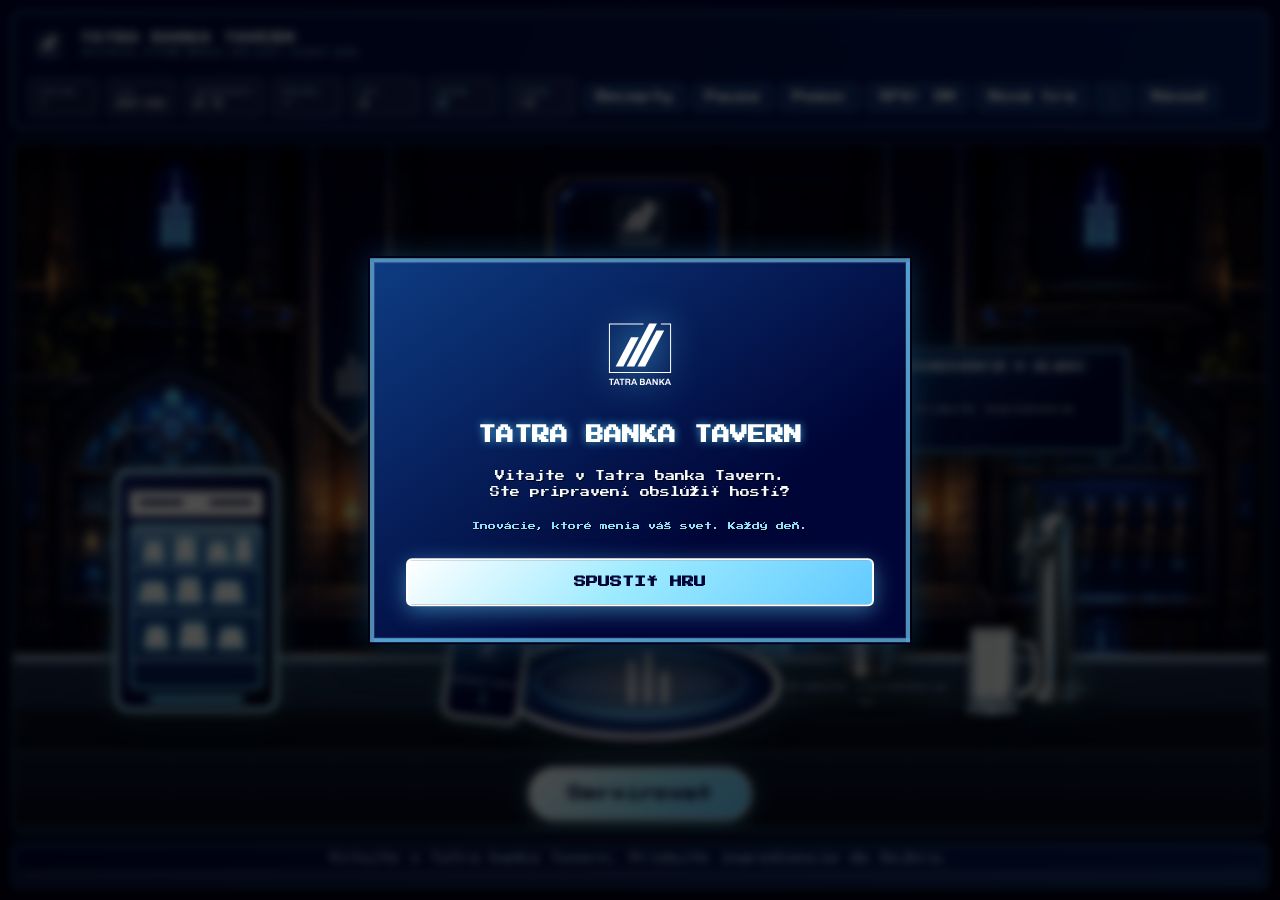
==== commit 5eadbc2e: "Add game feel scoring and level receipts" ====
--- a/index.html
+++ b/index.html
@@ -54,9 +54,18 @@
           <div class="label">Hry</div>
           <div id="hud-runs" class="value">0</div>
         </div>
+        <div class="hud__item hud__item--score">
+          <div class="label">Skóre</div>
+          <div id="hud-score" class="value">0</div>
+        </div>
+        <div class="hud__item hud__item--combo">
+          <div class="label">Combo</div>
+          <div id="hud-combo" class="value">×0</div>
+        </div>
         <button id="btn-recipes" class="btn btn--ghost">Recepty</button>
         <button id="btn-pause" class="btn btn--ghost">Pauza</button>
         <button id="btn-hint" class="btn btn--ghost">Pomoc</button>
+        <button id="btn-sfx" class="btn btn--ghost" aria-pressed="true">SFX: ON</button>
         <button id="btn-reset" class="btn btn--ghost">Nová hra</button>
         <button id="btn-fullscreen" class="btn btn--ghost" title="Celá obrazovka">⛶</button>
         <button id="btn-instructions" class="btn btn--ghost">Návod</button>
@@ -93,6 +102,7 @@
             <div class="tatra-pos" aria-label="Tatra banka POS terminál">
               <img src="./src/assets/brand/tatra-banka-logo-white.svg" alt="">
               <span>PRILOŽTE KARTU</span>
+              <strong class="tatra-pos__state" aria-hidden="true"></strong>
             </div>
           </div>
 
@@ -107,6 +117,7 @@
                 <div class="shake-progress__bar" id="shake-progress-bar"></div>
                 <div class="shake-progress__label" id="shake-progress-label">0%</div>
               </div>
+              <div class="shake-particles" id="shake-particles" aria-hidden="true"></div>
             </div>
           </div>
 
@@ -197,6 +208,31 @@
               <button class="btn btn--primary" id="win-menu-restart">Hrať znova</button>
             </div>
           </div>
+        </div>
+      </div>
+
+      <!-- POS účtenka medzi úrovňami -->
+      <div class="receipt-menu" id="receipt-menu" style="display: none;" role="dialog" aria-modal="true" aria-labelledby="receipt-title">
+        <div class="receipt-menu__overlay"></div>
+        <div class="receipt-menu__terminal" aria-hidden="true">
+          <div class="receipt-menu__terminal-light"></div>
+        </div>
+        <div class="receipt-menu__paper">
+          <div class="receipt-menu__brand">TATRA BANKA TAVERN</div>
+          <h2 class="receipt-menu__title" id="receipt-title">ÚROVEŇ DOKONČENÁ</h2>
+          <div class="receipt-menu__divider"></div>
+          <div class="receipt-menu__lines">
+            <div class="receipt-menu__line"><span>Úroveň</span><strong id="receipt-level">-</strong></div>
+            <div class="receipt-menu__line"><span>Objednávky</span><strong id="receipt-orders">0/0</strong></div>
+            <div class="receipt-menu__line"><span>Čas</span><strong id="receipt-time">00:00</strong></div>
+            <div class="receipt-menu__line"><span>Skóre úrovne</span><strong id="receipt-level-score">0</strong></div>
+            <div class="receipt-menu__line receipt-menu__line--total"><span>Celkové skóre</span><strong id="receipt-total-score">0</strong></div>
+            <div class="receipt-menu__line"><span>Najvyššie combo</span><strong id="receipt-combo">×0</strong></div>
+            <div class="receipt-menu__line"><span id="receipt-best-label">Najlepšie skóre úrovne</span><strong id="receipt-best-score">0</strong></div>
+          </div>
+          <div class="receipt-menu__divider"></div>
+          <div class="receipt-menu__thanks">ĎAKUJEME ZA VAŠU NÁVŠTEVU</div>
+          <button class="btn btn--primary receipt-menu__action" id="receipt-action">Ďalšia úroveň</button>
         </div>
       </div>
 
@@ -274,6 +310,8 @@
               <h4 class="instructions-menu__subsection-title">Pravidlá:</h4>
               <ul class="instructions-menu__list">
                 <li>Každá úroveň má časový limit a cieľový počet objednávok.</li>
+                <li>Rýchla obsluha a séria správnych objednávok zvyšujú skóre a combo.</li>
+                <li>Keď hosť stratí trpezlivosť alebo dostane nesprávny nápoj, combo sa vynuluje.</li>
                 <li>Pri koktailoch použite presnú kombináciu ingrediencií.</li>
                 <li>Najlepší čas každej úrovne sa automaticky uloží.</li>
               </ul>
@@ -338,12 +376,21 @@
         <div class="speech-bubble__content">
           <div class="speech-bubble__title"></div>
           <div class="speech-bubble__hint"></div>
-          <div class="speech-bubble__timer"></div>
+          <div class="speech-bubble__timer">
+            <div class="speech-bubble__timer-label">
+              <span>Trpezlivosť</span>
+              <span class="speech-bubble__timer-value">100%</span>
+            </div>
+            <div class="speech-bubble__timer-track">
+              <div class="speech-bubble__timer-bar"></div>
+            </div>
+          </div>
         </div>
       </div>
       <div class="visitor__avatar">
         <img class="visitor__img" src="" alt="">
       </div>
+      <div class="visitor__emotion" aria-hidden="true">#!@*</div>
     </div>
   </template>
 
@@ -360,7 +407,7 @@
   <script>
     if ('serviceWorker' in navigator && window.location.protocol !== 'file:') {
       window.addEventListener('load', () => {
-        navigator.serviceWorker.register('./service-worker.js?v=10', {
+        navigator.serviceWorker.register('./service-worker.js?v=11', {
           updateViaCache: 'none'
         });
       });
--- a/src/css/style.css
+++ b/src/css/style.css
@@ -3492,3 +3492,417 @@
     bottom: 38px;
   }
 }
+
+/* Game feel: score, patience, POS feedback and level receipt. */
+.hud__item--score .value {
+  color: #8ee8ff;
+  text-shadow: 0 0 10px rgba(99, 220, 255, .72);
+}
+
+.hud__item--combo .value {
+  color: #fff;
+  transition: color .2s ease, text-shadow .2s ease, transform .2s ease;
+}
+
+.hud__item--combo-active .value {
+  color: #ffd870;
+  text-shadow: 0 0 12px rgba(255, 188, 66, .8);
+  transform: scale(1.08);
+}
+
+.btn:disabled {
+  cursor: wait;
+  opacity: .62;
+  filter: grayscale(.4);
+}
+
+.speech-bubble__timer {
+  display: block;
+  margin-top: 10px;
+}
+
+.speech-bubble__timer-label {
+  display: flex;
+  justify-content: space-between;
+  gap: 12px;
+  margin-bottom: 5px;
+  color: #b8ddff;
+  font-size: 6px;
+  letter-spacing: .06em;
+  text-transform: uppercase;
+}
+
+.speech-bubble__timer-track {
+  height: 8px;
+  overflow: hidden;
+  border: 1px solid rgba(163, 231, 255, .6);
+  border-radius: 2px;
+  background: rgba(0, 2, 22, .9);
+  box-shadow: inset 0 1px 3px rgba(0, 0, 0, .8);
+}
+
+.speech-bubble__timer-bar {
+  width: 100%;
+  height: 100%;
+  background: linear-gradient(90deg, #38a9d7, #9bf0ff);
+  box-shadow: 0 0 8px rgba(102, 224, 255, .75);
+  transition: width .35s linear, background .2s ease;
+}
+
+.speech-bubble--impatient .speech-bubble__timer-bar {
+  background: linear-gradient(90deg, #d58b24, #ffe077);
+  box-shadow: 0 0 8px rgba(255, 191, 66, .8);
+}
+
+.speech-bubble--angry .speech-bubble__timer-bar {
+  background: linear-gradient(90deg, #9e172e, #ff5a6f);
+  box-shadow: 0 0 9px rgba(255, 70, 91, .9);
+}
+
+.visitor__emotion {
+  position: absolute;
+  z-index: 10;
+  top: 50px;
+  right: 36px;
+  display: none;
+  padding: 9px 10px;
+  border: 2px solid #fff;
+  border-radius: 50%;
+  color: #fff;
+  background: #981b36;
+  box-shadow: 0 0 0 3px #071332, 0 0 16px rgba(255, 61, 91, .7);
+  font-size: 8px;
+  transform: rotate(7deg);
+}
+
+.visitor--impatient .visitor__img {
+  filter:
+    saturate(.72) brightness(.9)
+    drop-shadow(0 0 9px rgba(255, 183, 63, .48))
+    drop-shadow(0 9px 12px rgba(0, 0, 0, .82));
+}
+
+.visitor--angry .visitor__img {
+  filter:
+    saturate(.42) sepia(.3) hue-rotate(305deg)
+    drop-shadow(0 0 11px rgba(255, 56, 82, .65))
+    drop-shadow(0 9px 12px rgba(0, 0, 0, .82));
+  animation: visitor-angry-shake .2s steps(2) infinite;
+}
+
+.visitor--angry .visitor__emotion {
+  display: block;
+  animation: emotion-pop .38s steps(3) both;
+}
+
+.visitor--leaving {
+  animation: visitor-leave .55s steps(6) forwards !important;
+}
+
+@keyframes visitor-angry-shake {
+  0%, 100% { transform: translateX(0); }
+  50% { transform: translateX(4px); }
+}
+
+@keyframes emotion-pop {
+  from { opacity: 0; transform: rotate(7deg) scale(.4); }
+  to { opacity: 1; transform: rotate(7deg) scale(1); }
+}
+
+@keyframes visitor-leave {
+  to { opacity: 0; transform: translateX(-50%) translateY(22px) scale(.92); filter: brightness(.2); }
+}
+
+.shake-particles {
+  position: absolute;
+  z-index: 20;
+  top: 42%;
+  left: 50%;
+  width: 1px;
+  height: 1px;
+  pointer-events: none;
+}
+
+.shake-particle {
+  position: absolute;
+  width: 5px;
+  height: 5px;
+  opacity: 0;
+  background: #9beeff;
+  box-shadow: 0 0 7px rgba(118, 229, 255, .95);
+}
+
+.shake-particle.active {
+  animation: shake-splash .48s steps(5) var(--particle-delay) both;
+}
+
+@keyframes shake-splash {
+  0% { opacity: 1; transform: translate(0, 0) scale(1); }
+  70% { opacity: .85; }
+  100% { opacity: 0; transform: translate(var(--particle-x), var(--particle-y)) scale(.3); }
+}
+
+.tatra-pos {
+  overflow: visible;
+}
+
+.tatra-pos__state {
+  position: absolute;
+  z-index: 4;
+  top: 9px;
+  right: -13px;
+  display: grid;
+  width: 34px;
+  height: 34px;
+  place-items: center;
+  opacity: 0;
+  border: 3px solid #fff;
+  border-radius: 50%;
+  color: #fff;
+  background: #23a86b;
+  box-shadow: 0 0 18px rgba(83, 255, 167, .85);
+  font-family: sans-serif;
+  font-size: 21px;
+  line-height: 1;
+}
+
+.tatra-pos.processing {
+  animation: pos-pulse .25s steps(2) infinite;
+}
+
+.tatra-pos.processing::after {
+  display: block;
+  content: ')))';
+  position: absolute;
+  top: 14px;
+  right: -31px;
+  color: #8aeaff;
+  font-size: 13px;
+  letter-spacing: -5px;
+  text-shadow: 0 0 8px #56dcff;
+  animation: pos-waves .42s steps(3) infinite;
+}
+
+.tatra-pos.approved .tatra-pos__state {
+  opacity: 1;
+}
+
+.tatra-pos.approved .tatra-pos__state::before {
+  content: '✓';
+}
+
+@keyframes pos-pulse {
+  50% { filter: brightness(1.6) drop-shadow(0 0 12px #6ae4ff); }
+}
+
+@keyframes pos-waves {
+  50% { opacity: .32; transform: translateX(4px); }
+}
+
+.receipt-menu {
+  position: fixed;
+  z-index: 10020;
+  inset: 0;
+  display: grid;
+  place-items: start center;
+  padding: 6vh 14px 20px;
+  overflow: auto;
+}
+
+.receipt-menu__overlay {
+  position: fixed;
+  inset: 0;
+  background:
+    radial-gradient(circle at 50% 22%, rgba(46, 172, 255, .24), transparent 38%),
+    rgba(0, 3, 24, .88);
+  backdrop-filter: blur(5px);
+}
+
+.receipt-menu__terminal {
+  position: absolute;
+  z-index: 1;
+  top: 1.5vh;
+  left: 50%;
+  width: 360px;
+  height: 110px;
+  transform: translateX(-50%);
+  border: 4px solid #62dfff;
+  border-radius: 24px 24px 10px 10px;
+  background: linear-gradient(145deg, #142850, #020925 70%);
+  box-shadow: 0 0 30px rgba(68, 203, 255, .48), inset 0 -15px 25px rgba(0, 0, 0, .7);
+}
+
+.receipt-menu__terminal::after {
+  content: '';
+  position: absolute;
+  right: 34px;
+  bottom: 18px;
+  left: 34px;
+  height: 9px;
+  border-radius: 4px;
+  background: #00020e;
+  box-shadow: inset 0 1px 2px #000, 0 0 5px rgba(92, 225, 255, .45);
+}
+
+.receipt-menu__terminal-light {
+  position: absolute;
+  top: 22px;
+  right: 25px;
+  width: 10px;
+  height: 10px;
+  border-radius: 50%;
+  background: #55ffab;
+  box-shadow: 0 0 10px #55ffab;
+}
+
+.receipt-menu__paper {
+  position: relative;
+  z-index: 2;
+  width: min(420px, calc(100vw - 28px));
+  margin-top: 54px;
+  padding: 34px 34px 42px;
+  color: #071332;
+  background:
+    repeating-linear-gradient(0deg, rgba(5, 22, 57, .025) 0 1px, transparent 1px 5px),
+    #f4fbff;
+  box-shadow: 0 20px 70px rgba(0, 0, 0, .7), 0 0 0 3px rgba(148, 232, 255, .5);
+  font-family: "Courier New", monospace;
+  clip-path: polygon(0 0, 100% 0, 100% 98%, 97% 100%, 94% 98%, 91% 100%, 88% 98%, 85% 100%, 82% 98%, 79% 100%, 76% 98%, 73% 100%, 70% 98%, 67% 100%, 64% 98%, 61% 100%, 58% 98%, 55% 100%, 52% 98%, 49% 100%, 46% 98%, 43% 100%, 40% 98%, 37% 100%, 34% 98%, 31% 100%, 28% 98%, 25% 100%, 22% 98%, 19% 100%, 16% 98%, 13% 100%, 10% 98%, 7% 100%, 4% 98%, 0 100%);
+  transform: translateY(-110%);
+}
+
+.receipt-menu--visible .receipt-menu__paper {
+  animation: receipt-slide .78s steps(10) forwards;
+}
+
+.receipt-menu__brand,
+.receipt-menu__thanks {
+  text-align: center;
+  font-size: 12px;
+  font-weight: 700;
+  letter-spacing: .12em;
+}
+
+.receipt-menu__title {
+  margin: 18px 0;
+  color: #075891;
+  font-size: 20px;
+  text-align: center;
+}
+
+.receipt-menu__divider {
+  height: 2px;
+  margin: 17px 0;
+  background: repeating-linear-gradient(90deg, #0a2856 0 7px, transparent 7px 12px);
+}
+
+.receipt-menu__lines {
+  display: grid;
+  gap: 13px;
+}
+
+.receipt-menu__line {
+  display: flex;
+  justify-content: space-between;
+  gap: 15px;
+  overflow: hidden;
+  font-size: 13px;
+  white-space: nowrap;
+}
+
+.receipt-menu--visible .receipt-menu__line {
+  animation: receipt-print .45s steps(12) both;
+}
+
+.receipt-menu__line:nth-child(2) { animation-delay: .1s; }
+.receipt-menu__line:nth-child(3) { animation-delay: .2s; }
+.receipt-menu__line:nth-child(4) { animation-delay: .3s; }
+.receipt-menu__line:nth-child(5) { animation-delay: .4s; }
+.receipt-menu__line:nth-child(6) { animation-delay: .5s; }
+.receipt-menu__line:nth-child(7) { animation-delay: .6s; }
+
+.receipt-menu__line--total {
+  padding-top: 10px;
+  border-top: 2px solid #173967;
+  color: #075891;
+  font-size: 15px;
+}
+
+.receipt-menu__action {
+  display: block;
+  width: 100%;
+  margin-top: 24px;
+}
+
+@keyframes receipt-slide {
+  to { transform: translateY(0); }
+}
+
+@keyframes receipt-print {
+  from { max-width: 0; opacity: 0; }
+  to { max-width: 100%; opacity: 1; }
+}
+
+@media (max-width: 1100px) and (orientation: landscape) {
+  .receipt-menu {
+    place-items: start center;
+    padding-top: 8px;
+  }
+
+  .receipt-menu__terminal {
+    top: -35px;
+    transform: translateX(-50%) scale(.76);
+  }
+
+  .receipt-menu__paper {
+    width: 355px;
+    margin-top: 15px;
+    padding: 20px 25px 28px;
+  }
+
+  .receipt-menu__title {
+    margin: 10px 0;
+    font-size: 15px;
+  }
+
+  .receipt-menu__divider {
+    margin: 10px 0;
+  }
+
+  .receipt-menu__lines {
+    gap: 7px;
+  }
+
+  .receipt-menu__line {
+    font-size: 10px;
+  }
+
+  .receipt-menu__brand,
+  .receipt-menu__thanks {
+    font-size: 9px;
+  }
+
+  .receipt-menu__action {
+    margin-top: 12px;
+    padding-block: 8px;
+  }
+}
+
+@media (prefers-reduced-motion: reduce) {
+  .visitor--angry .visitor__img,
+  .visitor--angry .visitor__emotion,
+  .tatra-pos.processing,
+  .tatra-pos.processing::after,
+  .receipt-menu--visible .receipt-menu__paper,
+  .receipt-menu--visible .receipt-menu__line {
+    animation: none !important;
+  }
+
+  .receipt-menu__paper {
+    transform: translateY(0);
+  }
+
+  .shake-particles {
+    display: none;
+  }
+}
